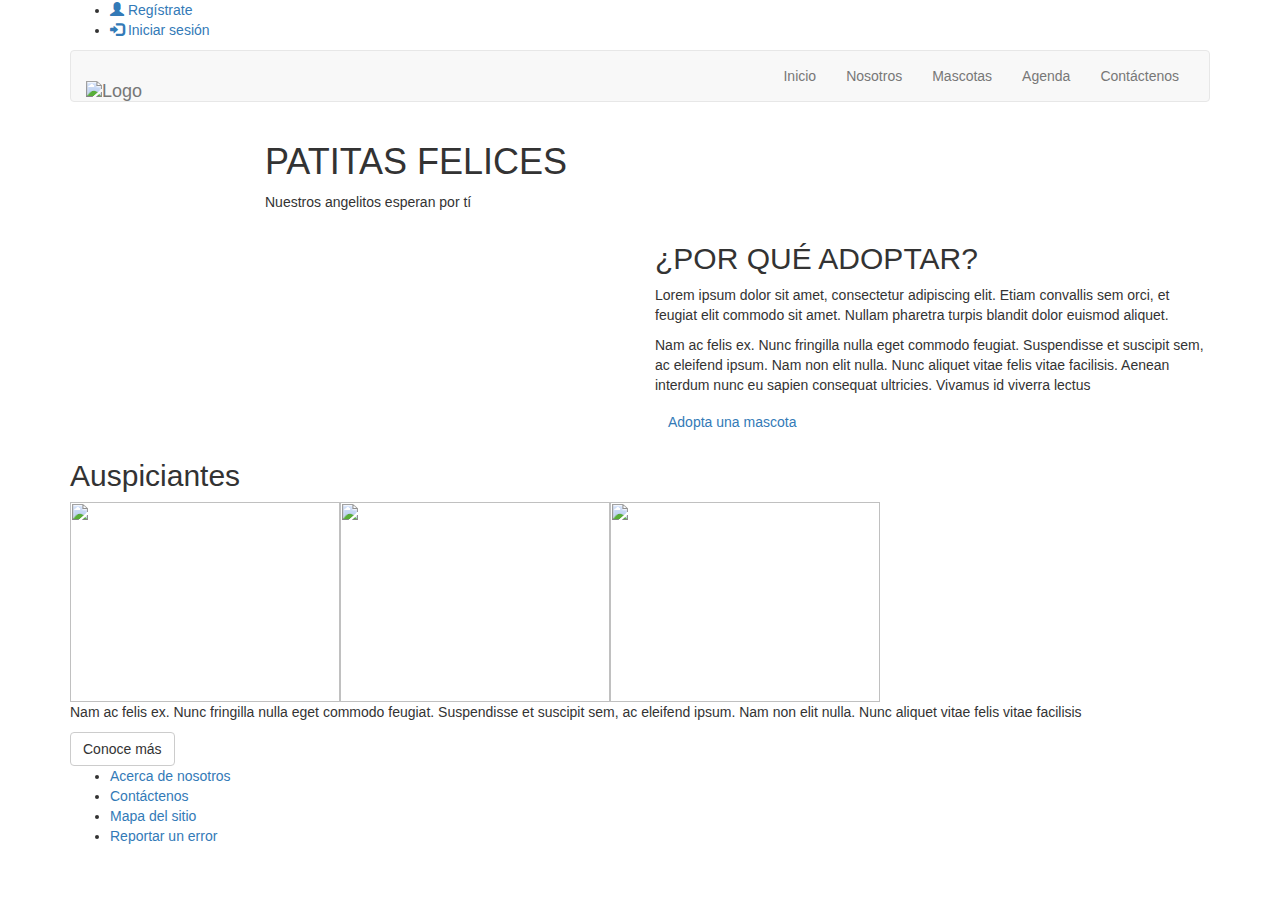
==== index.html @ 5cb2a876 "Corrigiendo index" ====
<!DOCTYPE html>
<html class="no-js">
  <head>
    <meta charset="utf-8">
    <meta http-equiv="X-UA-Compatible" content="IE=edge">
    <title>Patitas felices</title>
    <meta name="description" content="">
    <meta name="viewport" content="width=device-width, initial-scale=1">
    
      
    
    <!-- CSS -->
   
    <link rel="stylesheet" href="css/bootstrap.min.css">
    <link rel="stylesheet" href="css/font-awesome.min.css">
    <link rel="stylesheet" href="css/style.css">
    <link rel="stylesheet" href="css/ionicons.min.css">
    <link rel="stylesheet" href="css/animate.css">
    <link rel="stylesheet" href="css/responsive.css">
    <link rel="stylesheet" href="https://maxcdn.bootstrapcdn.com/bootstrap/3.3.7/css/bootstrap.min.css">
     




  </head>
  <body>



    <!-- Header Start -->
  <header>
    <div class="container">
        <ul class="login">
            <li class="loginu"><a href="#"><span class="glyphicon glyphicon-user"></span> Regístrate</a></li>
            <li class="loginu"><a href="#"><span class="glyphicon glyphicon-log-in"></span> Iniciar sesión</a></li>
        </ul>
      <div class="row">
        <div class="col-md-12">
          <!-- header Nav Start -->
          <nav class="navbar navbar-default">
            <div class="container-fluid">
              <!-- Brand and toggle get grouped for better mobile display -->
              <div class="navbar-header">
                <button type="button" class="navbar-toggle collapsed" data-toggle="collapse" data-target="#bs-example-navbar-collapse-1">
                <span class="sr-only">Toggle navigation</span>
                <span class="icon-bar"></span>
                <span class="icon-bar"></span>
                <span class="icon-bar"></span>
                </button>
                <a class="navbar-brand" href="index.html">
                  <img class="navbar-brand" src="img/logo.png" alt="Logo" >
                </a>
              </div>
                <!-- Collect the nav links, forms, and other content for toggling -->
                <div class="collapse navbar-collapse" id="bs-example-navbar-collapse-1">
                  <ul class="nav navbar-nav navbar-right">
                    <li><a href="index.html" class="above">Inicio</a></li>
                    <li><a href="#">Nosotros</a></li>
                    <li><a href="mascotas.html">Mascotas</a></li>
                    <li><a href="#">Agenda</a></li>
                    <li><a href="contact.html">Contáctenos</a></li>
                  </ul>
                </div><!-- /.navbar-collapse -->
              </div><!-- /.container-fluid -->
            </nav>
          </div>
        </div>
      </div>
    </header><!-- header close -->
        
    <!-- Slider Start -->
    <section id="slider">
      <div class="container">
        <div class="row">
          <div class="col-md-10 col-md-offset-2">
            <div class="block">
              <h1 class="animated fadeInUp">PATITAS FELICES</h1>
              <p class="animated fadeInUp">Nuestros angelitos esperan por tí
            </div>
          </div>
        </div>
      </div>
    </section>
      
    <!-- Wrapper Start -->
  <section id="feature">
    <div class="container">
      <div class="row">
        <div class="col-md-6 col-md-offset-6">
          <h2>¿POR QUÉ ADOPTAR?</h2>
          <p>Lorem ipsum dolor sit amet, consectetur adipiscing elit. Etiam convallis sem orci, et feugiat elit commodo sit amet. Nullam pharetra turpis blandit dolor euismod aliquet. </p>
          <p>Nam ac felis ex. Nunc fringilla nulla eget commodo feugiat. Suspendisse et suscipit sem, ac eleifend ipsum. Nam non elit nulla. Nunc aliquet vitae felis vitae facilisis. Aenean interdum nunc eu sapien consequat ultricies. Vivamus id viverra lectus</p>
          
          <a href="work.html" class="btn btn-view-works">Adopta una mascota</a>
        </div>
      </div>
    </div>
  </section>

    <!-- Call to action Start -->
    <section id="call-to-action">
      <div class="container">
        <div class="row">
          <div class="col-md-12">
            <div class="block">
              <h2>Auspiciantes</h2>
                <div class="ausp">
                <table border="0"> 
                    <tr> 
                        <td> <img src="img/imgs/ausp2.png" width="270px" height="200px"> </td>
                        <td> <img src="img/imgs/ausp1.png" width="270px" height="200px"> </td>
                        <td> <img src="img/imgs/ausp3.png" width="270px" height="200px"> </td>
                    </tr>
                </table>
                    </div>
              <p>Nam ac felis ex. Nunc fringilla nulla eget commodo feugiat. Suspendisse et suscipit sem, ac eleifend ipsum. Nam non elit nulla. Nunc aliquet vitae felis vitae facilisis</p>
              <a class="btn btn-default btn-call-to-action" href="#" >Conoce más</a>
            </div>
          </div>
        </div>
      </div>
    </section>
    
    <!-- footer Start -->
    <footer>
      <div class="container">
        <div class="row">
          <div class="col-md-12">
            <div class="footer-manu">
              <ul>
                <li><a href="#">Acerca de nosotros</a></li>
                <li><a href="#">Contáctenos</a></li>
                <li><a href="#">Mapa del sitio</a></li>
                 <li><a href="#">Reportar un error</a></li>
              </ul>
              </div>
          </div>
        </div>
      </div>
    </footer>
            
            
 
            
    
    </body>
</html>
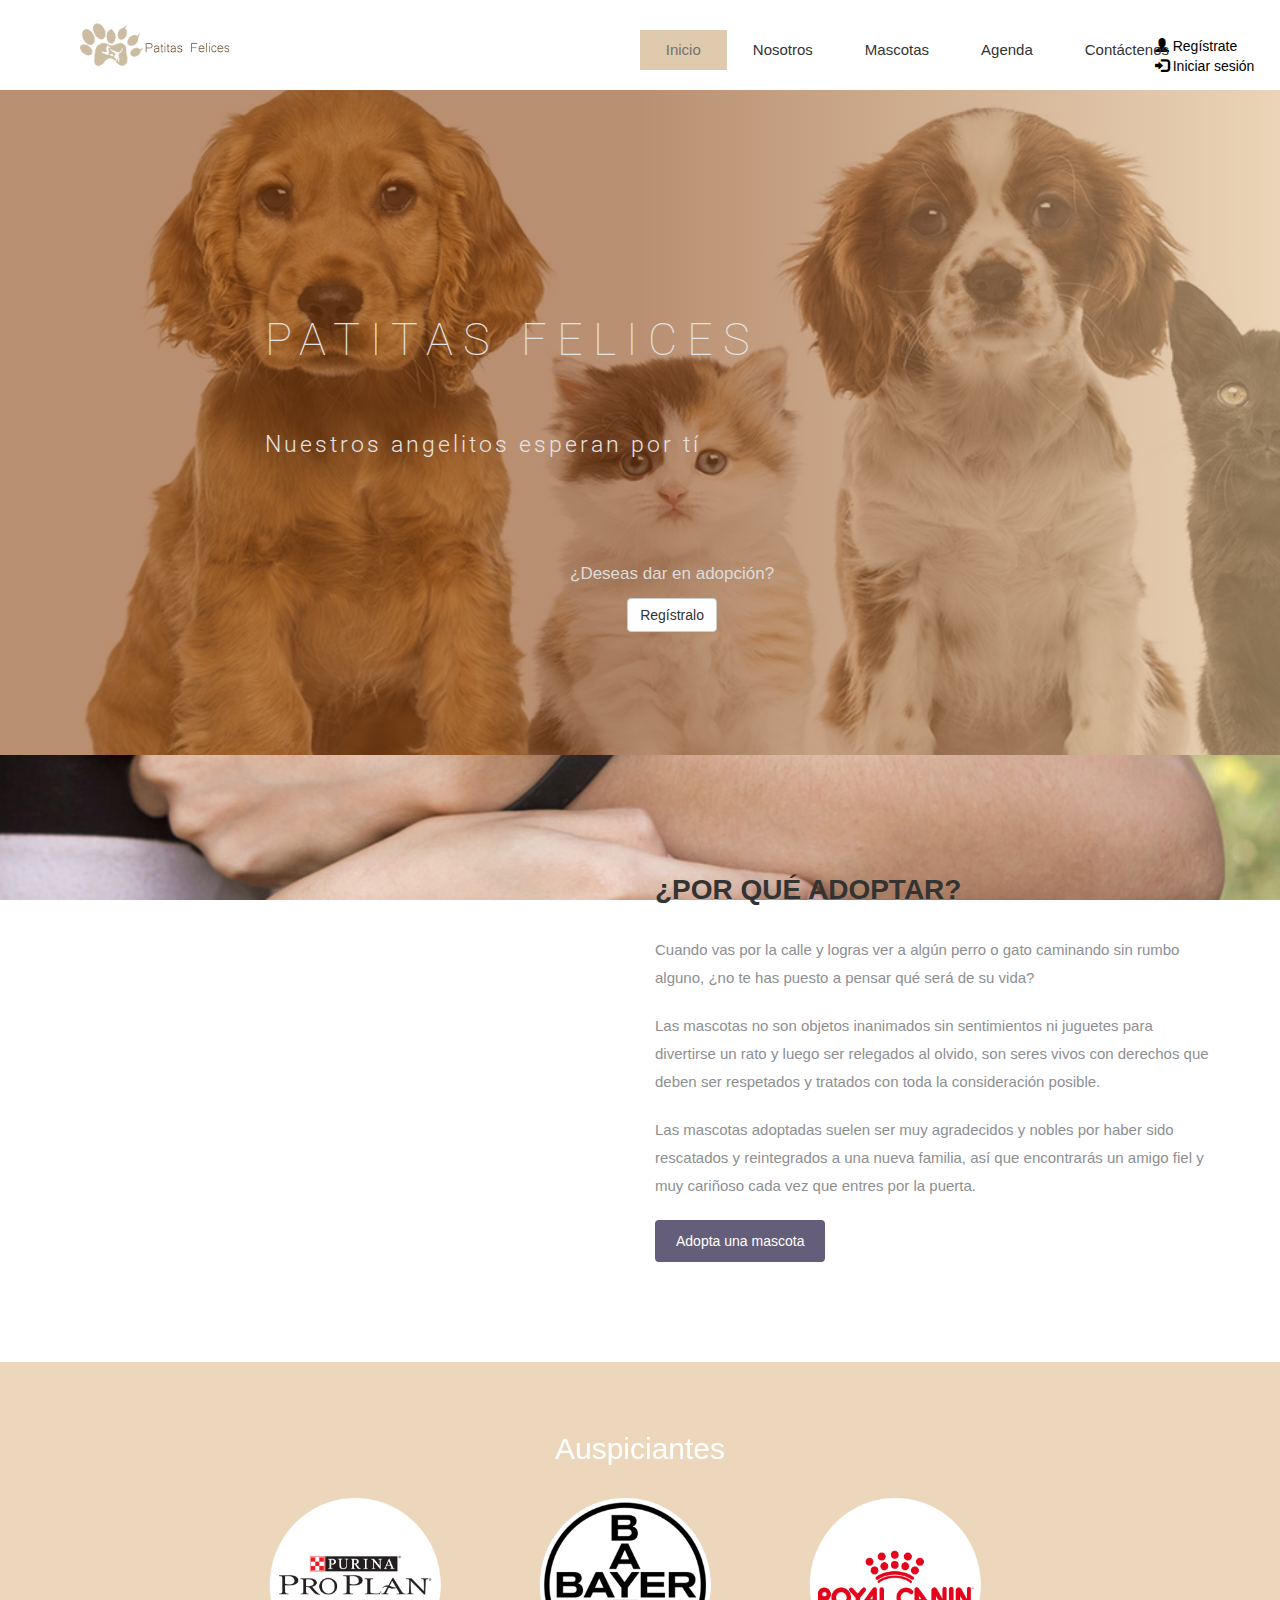
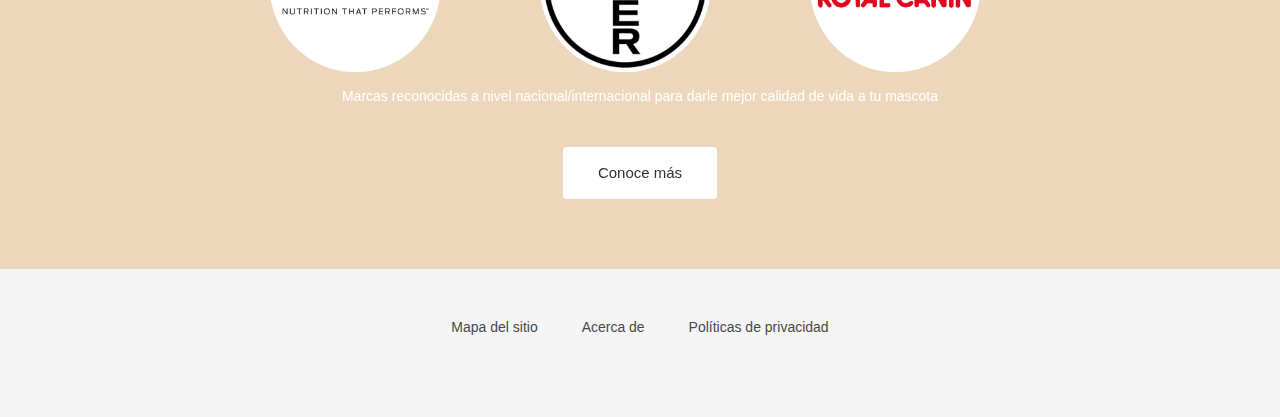
==== commit f979d727: "Merge branch 'master' of https://github.com/ghalciva/proyecto-patitas-felices" ====
--- a/index.html
+++ b/index.html
@@ -14,7 +14,7 @@
     <link rel="stylesheet" href="css/bootstrap.min.css">
     <link rel="stylesheet" href="css/font-awesome.min.css">
     <link rel="stylesheet" href="css/style.css">
-    <link rel="stylesheet" href="css/ionicons.min.css">
+
     <link rel="stylesheet" href="css/animate.css">
     <link rel="stylesheet" href="css/responsive.css">
     <link rel="stylesheet" href="https://maxcdn.bootstrapcdn.com/bootstrap/3.3.7/css/bootstrap.min.css">
@@ -32,8 +32,8 @@
   <header>
     <div class="container">
         <ul class="login">
-            <li class="loginu"><a href="#"><span class="glyphicon glyphicon-user"></span> Regístrate</a></li>
-            <li class="loginu"><a href="#"><span class="glyphicon glyphicon-log-in"></span> Iniciar sesión</a></li>
+            <li class="loginu"><a href="registrate.html"><span class="glyphicon glyphicon-user"></span> Regístrate</a></li>
+            <li class="loginu"><a href="iniciarsesion.html"><span class="glyphicon glyphicon-log-in"></span> Iniciar sesión</a></li>
         </ul>
       <div class="row">
         <div class="col-md-12">
@@ -56,10 +56,10 @@
                 <div class="collapse navbar-collapse" id="bs-example-navbar-collapse-1">
                   <ul class="nav navbar-nav navbar-right">
                     <li><a href="index.html" class="above">Inicio</a></li>
-                    <li><a href="#">Nosotros</a></li>
+                    <li><a href="nosotros.html">Nosotros</a></li>
                     <li><a href="mascotas.html">Mascotas</a></li>
-                    <li><a href="#">Agenda</a></li>
-                    <li><a href="contact.html">Contáctenos</a></li>
+                    <li><a href="agenda.html">Agenda</a></li>
+                    <li><a href="contacto.html">Contáctenos</a></li>
                   </ul>
                 </div><!-- /.navbar-collapse -->
               </div><!-- /.container-fluid -->
@@ -76,8 +76,14 @@
           <div class="col-md-10 col-md-offset-2">
             <div class="block">
               <h1 class="animated fadeInUp">PATITAS FELICES</h1>
-              <p class="animated fadeInUp">Nuestros angelitos esperan por tí
+                <p class="animated fadeInUp">Nuestros angelitos esperan por tí </p>
             </div>
+              <div class="newOne">
+                  <center>
+                  <p class="op">¿Deseas dar en adopción? </p>
+                  <a class="btn btn-default btn-call-to-action" href="formulario.html" target="_blank">Regístralo</a>
+                      </center>
+              </div>
           </div>
         </div>
       </div>
@@ -89,10 +95,12 @@
       <div class="row">
         <div class="col-md-6 col-md-offset-6">
           <h2>¿POR QUÉ ADOPTAR?</h2>
-          <p>Lorem ipsum dolor sit amet, consectetur adipiscing elit. Etiam convallis sem orci, et feugiat elit commodo sit amet. Nullam pharetra turpis blandit dolor euismod aliquet. </p>
-          <p>Nam ac felis ex. Nunc fringilla nulla eget commodo feugiat. Suspendisse et suscipit sem, ac eleifend ipsum. Nam non elit nulla. Nunc aliquet vitae felis vitae facilisis. Aenean interdum nunc eu sapien consequat ultricies. Vivamus id viverra lectus</p>
+          <p>Cuando vas por la calle y logras ver a algún perro o gato caminando sin rumbo alguno, ¿no te has puesto a pensar qué será de su vida? </p>
+          <p>Las mascotas no son objetos inanimados sin sentimientos ni juguetes para divertirse un rato y luego ser relegados al olvido, son seres vivos con derechos que deben ser respetados y tratados con toda la consideración posible. </p>
+ <p>Las mascotas adoptadas suelen ser muy agradecidos y nobles por haber sido rescatados y reintegrados a una nueva familia, así que encontrarás un amigo fiel y muy cariñoso cada vez que entres por la puerta. </p>
+
           
-          <a href="work.html" class="btn btn-view-works">Adopta una mascota</a>
+          <a href="mascotas.html" class="btn btn-view-works">Adopta una mascota</a>
         </div>
       </div>
     </div>
@@ -108,13 +116,13 @@
                 <div class="ausp">
                 <table border="0"> 
                     <tr> 
+                        <td> <img src="img/imgs/ausp1.png" width="270px" height="200px"> </td>
                         <td> <img src="img/imgs/ausp2.png" width="270px" height="200px"> </td>
-                        <td> <img src="img/imgs/ausp1.png" width="270px" height="200px"> </td>
                         <td> <img src="img/imgs/ausp3.png" width="270px" height="200px"> </td>
                     </tr>
                 </table>
                     </div>
-              <p>Nam ac felis ex. Nunc fringilla nulla eget commodo feugiat. Suspendisse et suscipit sem, ac eleifend ipsum. Nam non elit nulla. Nunc aliquet vitae felis vitae facilisis</p>
+              <p>Marcas reconocidas a nivel nacional/internacional para darle mejor calidad de vida a tu mascota</p>
               <a class="btn btn-default btn-call-to-action" href="#" >Conoce más</a>
             </div>
           </div>
@@ -129,10 +137,10 @@
           <div class="col-md-12">
             <div class="footer-manu">
               <ul>
-                <li><a href="#">Acerca de nosotros</a></li>
-                <li><a href="#">Contáctenos</a></li>
                 <li><a href="#">Mapa del sitio</a></li>
-                 <li><a href="#">Reportar un error</a></li>
+                <li><a href="nosotros.html">Acerca de</a></li>
+                <li><a href="politicas.html">Políticas de privacidad</a></li>
+                 
               </ul>
               </div>
           </div>
--- a/css/style.css
+++ b/css/style.css
@@ -0,0 +1,865 @@
+@import url(http://fonts.googleapis.com/css?family=Open+Sans:400,300,600);
+@import url(http://fonts.googleapis.com/css?family=Roboto:400,100,300,500,700);
+@import url(http://fonts.googleapis.com/css?family=Volkhov:400italic);
+/* var text-decoration */
+/*--
+	Common Css
+--*/
+body {
+  font-family: 'Open Sans', sans-serif;
+  -webkit-font-smoothing: antialiased;
+}
+h1,
+h2,
+h3,
+h4,
+h5,
+h6 {
+  font-family: 'Roboto', sans-serif;
+}
+h2 {
+  font-size: 30px;
+  font-weight: 400;
+}
+h3 {
+  font-size: 28px;
+  font-weight: 300;
+}
+p {
+  font-size: 15px;
+  line-height: 28px;
+}
+ul {
+  padding: 0;
+  margin: 0;
+  list-style: none;
+}
+a,
+a:active,
+a:focus,
+a:active {
+  text-decoration: none !important;
+}
+.section-title {
+  margin-bottom: 70px;
+}
+.section-title h2 {
+  text-transform: uppercase;
+  font-size: 28px;
+  font-weight: 600;
+}
+.section-title p {
+  font-family: 'Volkhov', serif;
+  font-style: italic;
+  color: #666;
+}
+/*--
+	Header Start 
+--*/
+header {
+  background: #fff;
+  padding: 20px 0;
+}
+header .navbar {
+  margin-bottom: 0px;
+  border: 0px;
+}
+header .navbar-brand {
+  padding: 0px 10px;
+}
+header .navbar-default {
+  background: none;
+  border: 0px;
+}
+header .navbar-default .navbar-nav {
+  padding-top: 10px;
+}
+header .navbar-default .navbar-nav li a {
+  color: #333333;
+  padding: 10px 26px;
+  font-size: 15px;
+}
+font header .navbar-default .navbar-nav li a:hover {
+  color: red;
+}
+/*---------------------------------------------
+					Index Start 
+-----------------------------------------------*/
+/*--
+	Slider Start 
+--*/
+#slider {
+  background: url("../img/slider-bg.jpg") no-repeat;
+  background-size: cover;
+  background-attachment: fixed;
+  background-position: 10% 0%;
+  padding: 200px 0 280px 0;
+  position: relative;
+}
+#slider:before {
+  content: "";
+  position: absolute;
+  left: 0;
+  top: 0;
+  bottom: 0;
+  right: 0;
+  width: 100%;
+  height: 100%;
+  background: linear-gradient(to left, burlywood, saddlebrown 50%);
+  opacity: 0.6;
+}
+#slider .block {
+  color: #E3E3E4;
+}
+#slider .block h1 {
+  font-family: 'Roboto', sans-serif;
+  font-weight: 100;
+  font-size: 45px;
+  line-height: 60px;
+  letter-spacing: 10px;
+  padding-bottom: 45px;
+}
+#slider .block p {
+  font-size: 23px;
+  line-height: 40px;
+  font-family: 'Roboto', sans-serif;
+  font-weight: 300;
+  letter-spacing: 3px;
+}
+/*--
+	wrapper Start 
+--*/
+#intro {
+  padding: 100px 0;
+}
+#intro .block h2 {
+  padding-top: 35px;
+  line-height: 27px;
+  margin: 0;
+}
+#intro .block p {
+  color: #7B7B7B;
+  padding-top: 20px;
+}
+#intro .block img {
+  padding-left: 40px;
+  width: 100%;
+}
+#intro .section-title {
+  margin-bottom: 0px;
+}
+#intro .section-title p {
+  padding-top: 20px;
+}
+/*--
+	service Start 
+--*/
+#service {
+  text-align: center;
+  padding: 90px 0;
+}
+#service .service-item {
+  padding-bottom: 30px;
+}
+#service .service-item i {
+  font-size: 60px;
+  color: #4A4656;
+}
+#service .service-item h4 {
+  padding-top: 20px;
+  margin: 0;
+  color: #666;
+}
+#service .service-item p {
+  color: #888;
+  padding-top: 10px;
+  margin: 0;
+  font-size: 14px;
+  line-height: 1.8;
+}
+/*--
+	call-to-action Start 
+--*/
+#call-to-action {
+  background: url("../img/imgs/images.jpg") no-repeat;
+  background-size: cover;
+  background-attachment: fixed;
+  padding: 70px 0px;
+  position: relative;
+  text-align: center;
+  color: #fff;
+}
+#call-to-action:before {
+  content: "";
+  position: absolute;
+  left: 0;
+  right: 0;
+  top: 0;
+  bottom: 0;
+  width: 100%;
+  height: 100%;
+  background: rgba(222, 184, 135, 0.7);
+  opacity: 0.8;
+}
+#call-to-action h2 {
+  padding-bottom: 20px;
+  line-height: 33px;
+  margin: 0;
+  font-size: 30px;
+}
+#call-to-action p {
+  font-size: 14px;
+  line-height: 1.6;
+}
+#call-to-action .btn-call-to-action {
+  padding: 15px 35px;
+  border: none;
+  background-color: #fff;
+  font-size: 15px;
+  color: #333333;
+  margin-top: 30px;
+}
+/*--
+	Feature Start 
+--*/
+#feature {
+  background: url("../img/featue-bg.jpg");
+  background-position: 50% 94px;
+  width: 100%;
+  display: block;
+  position: relative;
+  overflow: visible;
+  background-attachment: fixed;
+  background-repeat: no-repeat;
+  background-position: center center;
+  background-color: #fff;
+  -webkit-background-size: cover;
+  -moz-background-size: cover;
+  -o-background-size: cover;
+  background-size: cover;
+  -webkit-box-sizing: border-box;
+  -moz-box-sizing: border-box;
+  box-sizing: border-box;
+  -webkit-backface-visibility: hidden;
+  backface-visibility: hidden;
+  padding: 100px 0;
+}
+#feature h2 {
+  font-size: 28px;
+  font-weight: 600;
+  margin-bottom: 30px;
+}
+#feature p {
+  color: #8d8f92;
+  margin-bottom: 20px;
+}
+#feature .btn-view-works {
+  background: #655E7A;
+  color: #fff;
+  padding: 10px 20px;
+}
+/*--
+	content Start 
+--*/
+#testimonial {
+  padding: 100px 0;
+}
+#testimonial .block h2 {
+  line-height: 27px;
+  color: #5C5C5C;
+  padding-top: 110px;
+}
+#testimonial .block p {
+  padding-top: 50px;
+  color: #7B7B7B;
+}
+#testimonial .counter-box li {
+  width: 50%;
+  float: left;
+  text-align: center;
+  margin: 30px 0 30px;
+}
+#testimonial .counter-box li i {
+  font-size: 35px;
+}
+#testimonial .counter-box li h4 {
+  font-size: 30px;
+  font-weight: bold;
+}
+#testimonial .counter-box li span {
+  color: #555;
+}
+#testimonial .testimonial-carousel {
+  text-align: center;
+  width: 75%;
+  border: 1px solid #DEDEDE;
+  padding: 24px;
+  margin: 0 auto;
+}
+#testimonial .testimonial-carousel img {
+  padding-bottom: 38px;
+}
+#testimonial .testimonial-carousel p {
+  line-height: 28px;
+  font-weight: 300;
+  padding-bottom: 20px;
+}
+#testimonial .testimonial-carousel .user img {
+  padding-bottom: 0px;
+  border-radius: 500px;
+}
+#testimonial .testimonial-carousel .user p {
+  padding-bottom: 0;
+  font-size: 12px;
+  line-height: 20px;
+  color: #353241;
+}
+#testimonial .testimonial-carousel .user p span {
+  display: block;
+  color: #353241;
+  font-weight: 600;
+}
+#testimonial .testimonial-carousel .owl-carousel .owl-pagination div {
+  border: 1px solid #1D1D1D;
+  border-radius: 500px;
+  display: inline-block;
+  height: 10px;
+  margin-right: 15px;
+  width: 10px;
+}
+#testimonial .testimonial-carousel .owl-carousel .owl-pagination div.active {
+  background: #5C5C5C;
+  font-size: 30px;
+  display: inline-block;
+  border: 0px;
+}
+/*--
+	features Start 
+--*/
+#clients-logo-section {
+  padding-top: 30px;
+  padding-bottom: 75px;
+}
+#clients-logo-section .clients-logo-img {
+  padding: 0px 50px;
+}
+/*---------------------------------------------
+					Work Start 
+-----------------------------------------------*/
+/*--
+	Slider-work Start 
+--*/
+#global-header {
+  background: url("../img/imgs/catandog.jpg") no-repeat;
+  background-size: cover;
+  padding-top: 150px;
+  padding-bottom: 107px;
+  position: relative;
+  background-attachment: fixed;
+}
+#global-header:before {
+  content: "";
+  position: absolute;
+  left: 0;
+  top: 0;
+  bottom: 0;
+  right: 0;
+  width: 100%;
+  height: 100%;
+  background: linear-gradient(to left, burlywood, saddlebrown 50%);
+  opacity: 0.6;
+}
+#global-header .block {
+  color: #E3E3E4;
+  margin: 0 auto;
+  padding-left: 90px;
+  text-align: center;
+}
+#global-header .block h1 {
+  font-weight: 100;
+  font-size: 45px;
+  letter-spacing: 6px;
+  padding-bottom: 15px;
+  margin-top: 0;
+  text-transform: capitalize;
+}
+#global-header .block p {
+  font-size: 16px;
+  font-weight: 300;
+  letter-spacing: 1px;
+  word-spacing: 3px;
+}
+/*--
+	portfolio-work Start 
+--*/
+#portfolio-work {
+  overflow: hidden;
+  padding: 80px 0;
+}
+#portfolio-work .block .portfolio-menu {
+  padding-bottom: 30px;
+  text-align: center;
+}
+#portfolio-work .block .portfolio-menu ul {
+  border: 1px solid #999999;
+  display: inline-block;
+  margin-bottom: 40px;
+}
+#portfolio-work .block .portfolio-menu ul li {
+  display: inline-block;
+  padding: 0px 25px;
+  cursor: pointer;
+  font-size: 15px;
+  line-height: 40px;
+  font-weight: 600;
+  color: #333333;
+  text-transform: capitalize;
+  position: relative;
+}
+#portfolio-work .block .portfolio-menu ul .active {
+  color: #655E7A;
+  position: relative;
+}
+#portfolio-work .block .portfolio-menu ul .active:before {
+  content: "\f0d7";
+  position: absolute;
+  font-family: 'FontAwesome';
+  bottom: -18px;
+  font-size: 30px;
+  width: 20px;
+  left: 0px;
+  right: 0px;
+  top: 23px;
+  margin: 0 auto;
+  color: #fff;
+  text-shadow: 0 1px 0px rgba(0, 0, 0, 0.9);
+  -webkit-transition: all 0.4s ease-in-out;
+  -moz-transition: all 0.4s ease-in-out;
+  -o-transition: all 0.4s ease-in-out;
+  -ms-transition: all 0.4s ease-in-out;
+  transition: all 0.4s ease-in-out;
+}
+#portfolio-work .block .portfolio-menu ul li:hover:before {
+  content: "\f0d7";
+  position: absolute;
+  font-family: 'FontAwesome';
+  bottom: -18px;
+  font-size: 30px;
+  width: 20px;
+  left: 0px;
+  right: 0px;
+  top: 24px;
+  margin: 0 auto;
+  color: #fff;
+  text-shadow: 0 1px 0px rgba(0, 0, 0, 0.9);
+  -webkit-transition: all 0.4s ease-in-out;
+  -moz-transition: all 0.4s ease-in-out;
+  -o-transition: all 0.4s ease-in-out;
+  -ms-transition: all 0.4s ease-in-out;
+  transition: all 0.4s ease-in-out;
+}
+#portfolio-work .block .portfolio-contant ul li {
+  float: left;
+  width: 32.22%;
+  overflow: hidden;
+  margin: 6px;
+  position: relative;
+}
+#portfolio-work .block .portfolio-contant ul li:hover .overly {
+  opacity: 1;
+}
+#portfolio-work .block .portfolio-contant ul li:hover .position-center {
+  position: absolute;
+  top: 50%;
+  -webkit-transform: translate(0%, -50%);
+  -moz-transform: translate(0%, -50%);
+  -ms-transform: translate(0%, -50%);
+  transform: translate(0%, -50%);
+}
+#portfolio-work .block .portfolio-contant ul li a {
+  display: block;
+  color: #fff;
+}
+#portfolio-work .block .portfolio-contant ul li a h2 {
+  font-size: 22px;
+  text-transform: uppercase;
+  letter-spacing: 1px;
+}
+#portfolio-work .block .portfolio-contant ul li a p {
+  font-size: 15px;
+}
+#portfolio-work .block .portfolio-contant ul li a span {
+  font-style: italic;
+  font-size: 13px;
+  color: #655E7A;
+}
+#portfolio-work .block .portfolio-contant ul img {
+  width: 100%;
+  height: auto;
+}
+#portfolio-work .block .portfolio-contant .overly {
+  position: absolute;
+  top: 0;
+  bottom: 0;
+  right: 0;
+  left: 0;
+  background: rgba(0, 0, 0, 0.9);
+  opacity: 0;
+  -webkit-transition: .3s all;
+  -o-transition: .3s all;
+  transition: .3s all;
+  text-align: center;
+}
+#portfolio-work .block .portfolio-contant .position-center {
+  position: absolute;
+  top: 50%;
+  left: 10%;
+  -webkit-transform: translate(0%, 50%);
+  -moz-transform: translate(0%, 50%);
+  -ms-transform: translate(0%, 50%);
+  transform: translate(0%, 50%);
+  -webkit-transition: .5s all;
+  -o-transition: .5s all;
+  transition: .5s all;
+}
+#portfolio-work .block .mix {
+  display: none;
+}
+/*--
+	wrapper-work Start 
+--*/
+#wrapper-work {
+  overflow: hidden;
+  padding-top: 100px;
+}
+#wrapper-work ul li {
+  width: 50%;
+  float: left;
+  position: relative;
+}
+#wrapper-work ul li img {
+  width: 100%;
+  height: 100%;
+}
+#wrapper-work ul li .items-text {
+  position: absolute;
+  top: 0;
+  bottom: 0;
+  left: 0;
+  right: 0;
+  width: 100%;
+  height: 100%;
+  color: #fff;
+  background: rgba(0, 0, 0, 0.6);
+  padding-left: 44px;
+  padding-top: 140px;
+}
+#wrapper-work ul li .items-text h2 {
+  padding-bottom: 28px;
+  padding-top: 75px;
+  position: relative;
+}
+#wrapper-work ul li .items-text h2:before {
+  content: "";
+  position: absolute;
+  left: 0;
+  bottom: 0;
+  width: 75px;
+  height: 3px;
+  background: #fff;
+}
+#wrapper-work ul li .items-text p {
+  padding-top: 30px;
+  font-size: 16px;
+  line-height: 27px;
+  font-weight: 300;
+  padding-right: 80px;
+}
+/*--
+	features-work Start 
+--*/
+#features-work {
+  padding-top: 50px;
+  padding-bottom: 75px;
+}
+#features-work .block ul li {
+  width: 19%;
+  text-align: center;
+  display: inline-block;
+  padding: 40px 0px;
+}
+/*---------------------------------------------
+					Work Close 
+-----------------------------------------------*/
+/*=============================================*/
+/*---------------------------------------------
+					 Contact Start 
+-----------------------------------------------*/
+/*--
+	slider-contact Start 
+--*/
+#slider-contact {
+  background: url("../img/slider-bg2.jpg") no-repeat;
+  background-size: cover;
+  padding-top: 150px;
+  padding-bottom: 107px;
+  position: relative;
+}
+#slider-contact:before {
+  content: "";
+  position: absolute;
+  left: 0;
+  top: 0;
+  bottom: 0;
+  right: 0;
+  width: 100%;
+  height: 100%;
+  background: linear-gradient(to left, burlywood, saddlebrown 50%);
+  opacity: 0.8;
+}
+#slider-contact .block {
+  color: #E3E3E4;
+  margin: 0 auto;
+  padding-left: 90px;
+}
+#slider-contact .block h1 {
+  font-family: 'Roboto', sans-serif;
+  font-weight: 100;
+  font-size: 45px;
+  line-height: 60px;
+  letter-spacing: 6px;
+  padding-bottom: 15px;
+}
+#slider-contact .block p {
+  font-size: 23px;
+  line-height: 40px;
+  font-family: 'Roboto', sans-serif;
+  font-weight: 300;
+  letter-spacing: 1px;
+  word-spacing: 3px;
+}
+/*--
+	contact-form Start 
+--*/
+#contact-form {
+  padding-top: 70px;
+  padding-bottom: 35px;
+}
+#contact-form .block form .form-group {
+  padding-bottom: 15px;
+  margin: 0px;
+}
+#contact-form .block form .form-group .form-control {
+  background: #F6F8FA;
+  height: 60px;
+  border: 1px solid #EEF2F6;
+  box-shadow: none;
+  width: 100%;
+}
+#contact-form .block form .form-group-2 {
+  padding-bottom: 15px;
+  margin: 0px;
+}
+#contact-form .block form .form-group-2 textarea {
+  background: #F6F8FA;
+  height: 135px;
+  border: 1px solid #EEF2F6;
+  box-shadow: none;
+  width: 100%;
+}
+#contact-form .block button {
+  width: 100%;
+  height: 60px;
+  background: #47424C;
+  border: none;
+  color: #fff;
+  font-family: 'Open Sans', sans-serif;
+  font-size: 18px;
+}
+/*--
+	wrapper-contact Start 
+--*/
+.address-block li {
+  margin-bottom: 20px;
+}
+.address-block li i {
+  margin-right: 15px;
+  font-size: 20px;
+  width: 20px;
+}
+.social-icons {
+  margin-top: 40px;
+}
+.social-icons li {
+  display: inline-block;
+  margin: 0 6px;
+}
+.social-icons a {
+  display: inline-block;
+}
+.social-icons i {
+  color: #2C2C2C;
+  margin-right: 25px;
+  font-size: 25px;
+}
+.google-map {
+  position: relative;
+}
+.google-map #map {
+  width: 100%;
+  height: 300px;
+  background-color: #ff432e;
+}
+#contact-box {
+  padding-top: 35px;
+  padding-bottom: 58px;
+}
+#contact-box .block img {
+  width: 100%;
+}
+#contact-box .block h2 {
+  font-family: 'Open Sans', sans-serif;
+  font-weight: 300;
+  color: #000;
+  font-size: 28px;
+  padding-bottom: 30px;
+}
+#contact-box .block p {
+  color: #5C5C5C;
+  display: block;
+}
+/*--
+	features-contact Start 
+--*/
+#features-contact {
+  padding-top: 50px;
+  padding-bottom: 75px;
+}
+#features-contact .block ul li {
+  width: 19%;
+  text-align: center;
+  display: inline-block;
+  padding: 40px 0px;
+}
+/*---------------------------------------------
+					Contact Close 
+-----------------------------------------------*/
+/*--------- Heading------------*/
+.heading {
+  padding-bottom: 60px;
+  text-align: center;
+}
+.heading h2 {
+  color: #000;
+  font-size: 30px;
+  line-height: 40px;
+  font-weight: 400;
+}
+.heading p {
+  font-size: 18px;
+  line-height: 40px;
+  color: #292929;
+  font-weight: 300;
+}
+/*---------------------------*/
+/*--
+	footer Start 
+--*/
+footer {
+  background: #F5F5F5;
+  text-align: center;
+  padding-top: 48px;
+  padding-bottom: 55px;
+}
+footer p {
+  font-size: 13px;
+  line-height: 25px;
+  color: #919191;
+}
+footer a {
+  color: #595959;
+}
+footer .footer-manu {
+  padding-bottom: 25px;
+}
+footer .footer-manu ul {
+  margin: 0px;
+  padding: 0px;
+}
+footer .footer-manu ul li {
+  display: inline-block;
+  padding: 0px 20px;
+}
+footer .footer-manu ul li a {
+  display: inline-block;
+  color: #494949;
+}
+footer .footer-manu ul li a:hover {
+  color: #000;
+}
+
+a.above{
+    background-color: tan;
+    opacity: 0.7;
+}
+
+ul.login{ 
+    position: absolute; 
+    right: 2%; 
+    top: 4%;
+}
+li.loginu a{ 
+    text-decoration: none; 
+    color: black;
+}
+li.loginu a:hover{ 
+    text-decoration: none; 
+    color: burlywood;
+}
+td.sidebartitle{ 
+    background-color: burlywood; 
+    color: white; 
+    height:30px; 
+    padding: 10px;
+}
+td.sidebartitle a{
+    color: white;
+}
+a.sidebarsubt{
+    padding: 10px; 
+    color: black;
+}
+a.sidebarsubt:hover{ 
+    color: burlywood;
+}
+.imagenes{
+    position: absolute;
+    bottom: 20px;
+    left: 370px;
+}
+.ausp{
+    position: relative;
+    width: 820px;
+    left: 150px;
+}
+
+.newOne{
+    position: absolute;
+    left: 320px;
+    top: 270px;
+}
+
+.op{
+    color: gainsboro;
+    font-size: 17px;
+    
+}
+
+#politicas{
+    background-color: white;
+    background-attachment: fixed;
+    background-position: 10% 0%;
+    font-size: 10px;
+    padding: 20px;
+}
+
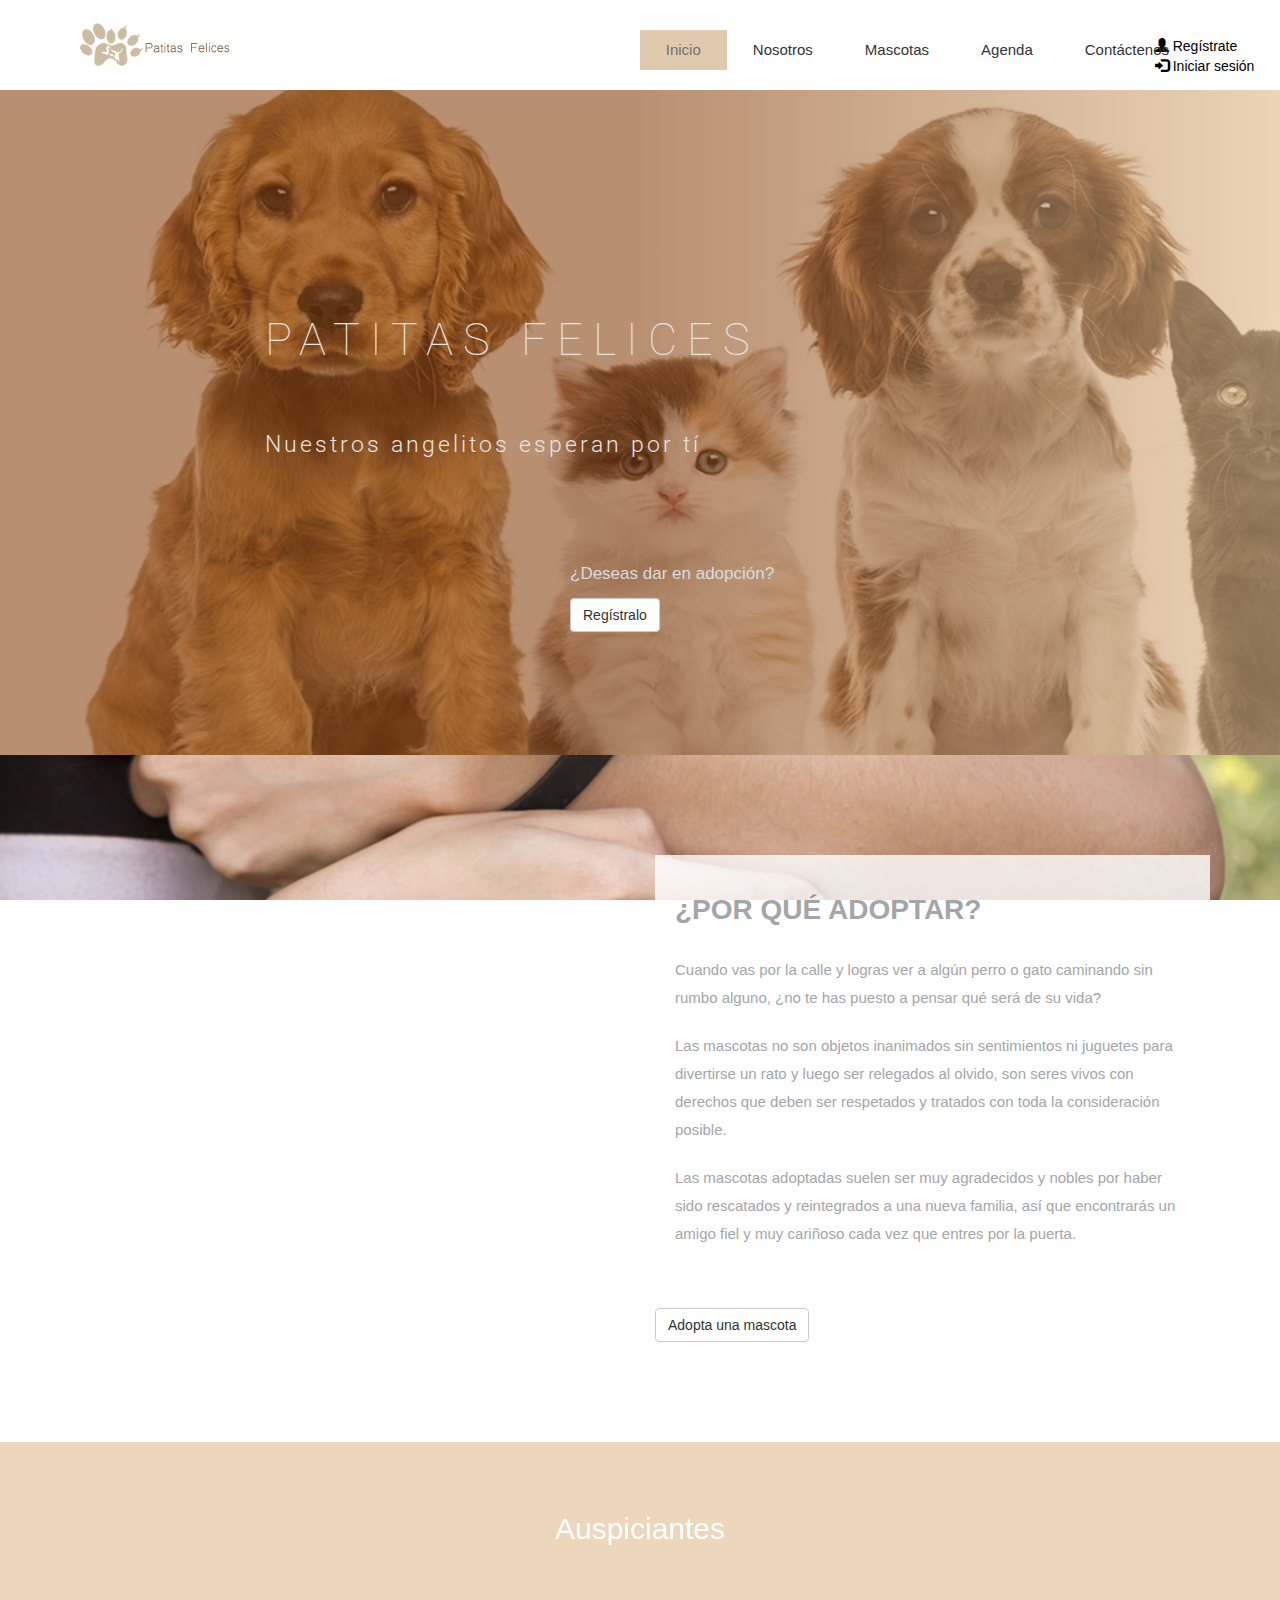
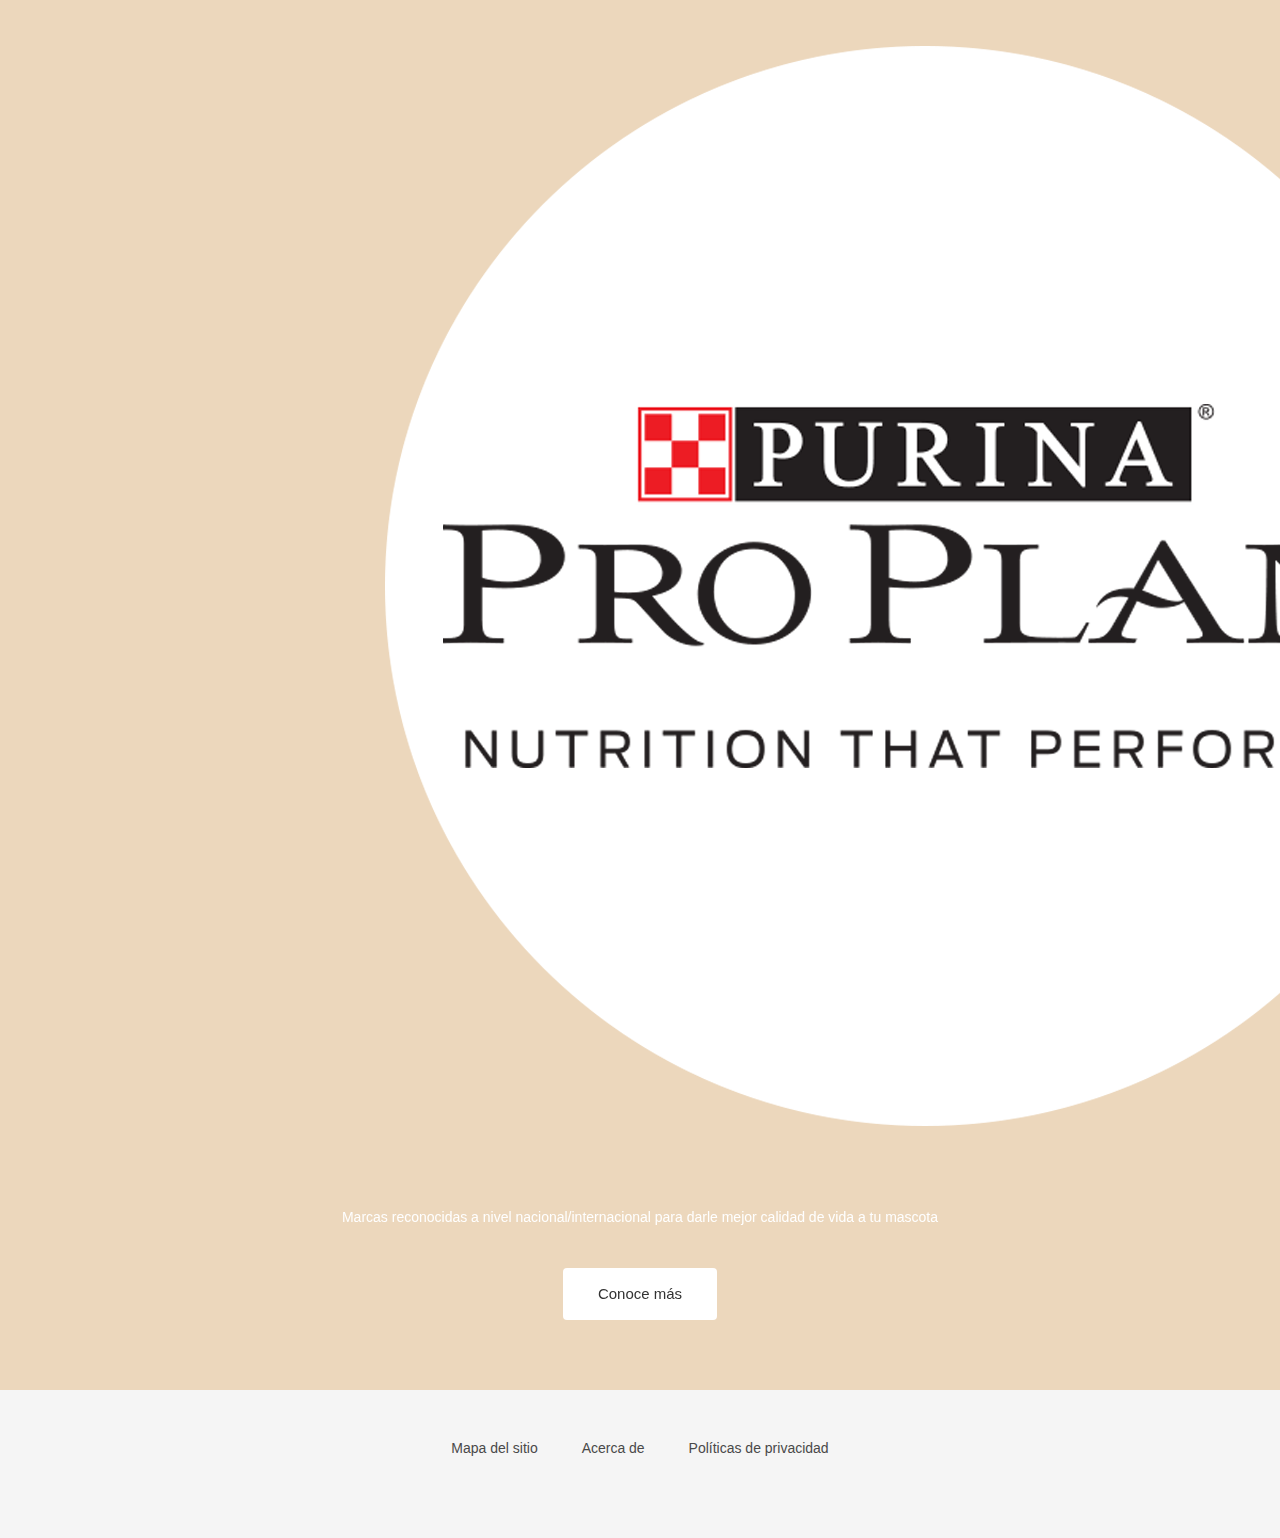
==== commit 7193be9d: "Modificacion index" ====
--- a/index.html
+++ b/index.html
@@ -12,10 +12,7 @@
     <!-- CSS -->
    
     <link rel="stylesheet" href="css/bootstrap.min.css">
-    <link rel="stylesheet" href="css/font-awesome.min.css">
     <link rel="stylesheet" href="css/style.css">
-
-    <link rel="stylesheet" href="css/animate.css">
     <link rel="stylesheet" href="css/responsive.css">
     <link rel="stylesheet" href="https://maxcdn.bootstrapcdn.com/bootstrap/3.3.7/css/bootstrap.min.css">
      
@@ -31,10 +28,12 @@
     <!-- Header Start -->
   <header>
     <div class="container">
+         <div id="user">
         <ul class="login">
             <li class="loginu"><a href="registrate.html"><span class="glyphicon glyphicon-user"></span> Regístrate</a></li>
             <li class="loginu"><a href="iniciarsesion.html"><span class="glyphicon glyphicon-log-in"></span> Iniciar sesión</a></li>
         </ul>
+        </div>
       <div class="row">
         <div class="col-md-12">
           <!-- header Nav Start -->
@@ -43,14 +42,17 @@
               <!-- Brand and toggle get grouped for better mobile display -->
               <div class="navbar-header">
                 <button type="button" class="navbar-toggle collapsed" data-toggle="collapse" data-target="#bs-example-navbar-collapse-1">
-                <span class="sr-only">Toggle navigation</span>
+                <span class="sr-only"></span>
                 <span class="icon-bar"></span>
                 <span class="icon-bar"></span>
                 <span class="icon-bar"></span>
                 </button>
-                <a class="navbar-brand" href="index.html">
-                  <img class="navbar-brand" src="img/logo.png" alt="Logo" >
-                </a>
+                  
+               
+                   <a class="navbar-brand" href="index.html">
+                            <img class="navbar-brand" src="img/logo.png" alt="Logo" >
+                            </a>
+                     
               </div>
                 <!-- Collect the nav links, forms, and other content for toggling -->
                 <div class="collapse navbar-collapse" id="bs-example-navbar-collapse-1">
@@ -78,11 +80,12 @@
               <h1 class="animated fadeInUp">PATITAS FELICES</h1>
                 <p class="animated fadeInUp">Nuestros angelitos esperan por tí </p>
             </div>
+              
+              
               <div class="newOne">
-                  <center>
                   <p class="op">¿Deseas dar en adopción? </p>
                   <a class="btn btn-default btn-call-to-action" href="formulario.html" target="_blank">Regístralo</a>
-                      </center>
+                     
               </div>
           </div>
         </div>
@@ -94,13 +97,14 @@
     <div class="container">
       <div class="row">
         <div class="col-md-6 col-md-offset-6">
+	<div id="informacion">
           <h2>¿POR QUÉ ADOPTAR?</h2>
           <p>Cuando vas por la calle y logras ver a algún perro o gato caminando sin rumbo alguno, ¿no te has puesto a pensar qué será de su vida? </p>
           <p>Las mascotas no son objetos inanimados sin sentimientos ni juguetes para divertirse un rato y luego ser relegados al olvido, son seres vivos con derechos que deben ser respetados y tratados con toda la consideración posible. </p>
- <p>Las mascotas adoptadas suelen ser muy agradecidos y nobles por haber sido rescatados y reintegrados a una nueva familia, así que encontrarás un amigo fiel y muy cariñoso cada vez que entres por la puerta. </p>
+ <p>Las mascotas adoptadas suelen ser muy agradecidos y nobles por haber sido rescatados y reintegrados a una nueva familia, así que encontrarás un amigo fiel y muy cariñoso cada vez que entres por la puerta. </p> </div>
 
           
-          <a href="mascotas.html" class="btn btn-view-works">Adopta una mascota</a>
+          <a class="btn btn-default btn-call-to-action" href="mascotas.html" target="_blank">Adopta una mascota</a>
         </div>
       </div>
     </div>
@@ -113,15 +117,14 @@
           <div class="col-md-12">
             <div class="block">
               <h2>Auspiciantes</h2>
-                <div class="ausp">
-                <table border="0"> 
+                <table> 
                     <tr> 
-                        <td> <img src="img/imgs/ausp1.png" width="270px" height="200px"> </td>
-                        <td> <img src="img/imgs/ausp2.png" width="270px" height="200px"> </td>
-                        <td> <img src="img/imgs/ausp3.png" width="270px" height="200px"> </td>
+                        <td> <img  src="img/imgs/ausp1.png" alt="ProPlan"> </td>
+                        <td> <img  src="img/imgs/ausp2.png" alt= "Bayer"> </td>
+                        <td> <img  src="img/imgs/ausp3.png" alt= "Royal Canin"> </td>
                     </tr>
                 </table>
-                    </div>
+                   
               <p>Marcas reconocidas a nivel nacional/internacional para darle mejor calidad de vida a tu mascota</p>
               <a class="btn btn-default btn-call-to-action" href="#" >Conoce más</a>
             </div>
@@ -140,6 +143,8 @@
                 <li><a href="#">Mapa del sitio</a></li>
                 <li><a href="nosotros.html">Acerca de</a></li>
                 <li><a href="politicas.html">Políticas de privacidad</a></li>
+                    
+    
                  
               </ul>
               </div>
--- a/css/style.css
+++ b/css/style.css
@@ -232,7 +232,6 @@
   background-attachment: fixed;
   background-repeat: no-repeat;
   background-position: center center;
-  background-color: #fff;
   -webkit-background-size: cover;
   -moz-background-size: cover;
   -o-background-size: cover;
@@ -248,15 +247,42 @@
   font-size: 28px;
   font-weight: 600;
   margin-bottom: 30px;
+  color: #8d8f92;
 }
 #feature p {
   color: #8d8f92;
   margin-bottom: 20px;
-}
+  
+}
+
+.container #informacion {
+  background-color: #fff;
+  background-attachment: fixed;
+  width:auto;
+  height: auto;
+  background-position: 10% 0%;
+  margin-bottom: 20px;
+  opacity:0.8;
+  padding: 20px;
+  
+}
+
 #feature .btn-view-works {
   background: #655E7A;
   color: #fff;
   padding: 10px 20px;
+}
+
+.container #informacion {
+  background-color: #fff;
+  background-attachment: fixed;
+  width:auto;
+  height: auto;
+  background-position: 10% 0%;
+  margin-bottom: 20px;
+  opacity:0.8;
+  padding: 20px;
+  
 }
 /*--
 	content Start 
@@ -863,3 +889,7 @@
     padding: 20px;
 }
 
+.tipo_1 img {
+   height: auto;
+max-width: 100%
+     }
--- a/css/responsive.css
+++ b/css/responsive.css
@@ -0,0 +1,432 @@
+/*		Default Layout: 992px. 
+		Gutters: 24px.
+		Outer margins: 48px.
+		Leftover space for scrollbars @1024px: 32px.
+-------------------------------------------------------------------------------
+cols    1     2      3      4      5      6      7      8      9      10
+px      68    160    252    344    436    528    620    712    804    896    */
+/*		Tablet Layout: 768px.
+		Gutters: 24px.
+		Outer margins: 28px.
+		Inherits styles from: Default Layout.
+-----------------------------------------------------------------
+cols    1     2      3      4      5      6      7      8
+px      68    160    252    344    436    528    620    712    */
+@media only screen and (min-width: 768px) and (max-width: 991px) {
+  /*---------------------------------------------
+					Index Start 
+-----------------------------------------------*/
+  /*--
+	wrapper Start 
+--*/
+  #wrapper {
+    text-align: center;
+  }
+  #wrapper .block img {
+    padding-top: 100px;
+    width: 50%;
+  }
+  /*--
+	content Start 
+--*/
+  #content {
+    text-align: center;
+  }
+  #content .block {
+    padding-bottom: 100px;
+  }
+  /*--
+	features Start 
+--*/
+  #features {
+    text-align: center;
+  }
+  /*--
+	footer Start 
+--*/
+  footer .navbar {
+    margin-bottom: 0px;
+    border: 0px;
+    min-height: 40px;
+  }
+  footer .navbar-default {
+    border: 0px;
+    width: 68%;
+  }
+  footer .navbar-default .navbar-nav li a {
+    color: #494949;
+    padding: 10px 10px;
+    font-size: 15px;
+  }
+  footer .navbar-default .navbar-nav li a:hover {
+    color: #000;
+  }
+  /*---------------------------------------------
+					Index Close 
+-----------------------------------------------*/
+  /*=============================================*/
+  /*---------------------------------------------
+					Work Start 
+-----------------------------------------------*/
+  /*--
+	slider-work Start 
+--*/
+  #slider-work .block h1 {
+    font-size: 28px;
+  }
+  #slider-work .block p {
+    font-size: 15px;
+  }
+  /*--
+	portfolio Start 
+--*/
+  #portfolio-work .block .portfolio-manu {
+    padding-left: 0px;
+  }
+  #portfolio-work .block .portfolio-contant ul li a .img-heading {
+    padding: 5px 0 5px 13px;
+  }
+  #portfolio-work .block .portfolio-contant ul li a .img-heading h2 {
+    font-size: 20px;
+    line-height: 25px;
+  }
+  #portfolio-work .block .portfolio-contant ul li a .img-heading p {
+    font-size: 11px;
+    line-height: 20px;
+  }
+  #portfolio-work .block .portfolio-contant ul li a .overlay {
+    padding-left: 15px;
+  }
+  #portfolio-work .block .portfolio-contant ul li a .overlay h2 {
+    padding-top: 30px;
+    padding-bottom: 15px;
+    font-size: 20px;
+    line-height: 25px;
+  }
+  #portfolio-work .block .portfolio-contant ul li a .overlay p {
+    font-size: 11px;
+    line-height: 20px;
+    padding-top: 15px;
+  }
+  /*--
+	wrapper Start 
+--*/
+  #wrapper-work ul li .items-text {
+    padding-top: 0;
+    padding-left: 25px;
+  }
+  #wrapper-work ul li .items-text h2 {
+    padding-bottom: 10px;
+    padding-top: 40px;
+  }
+  #wrapper-work ul li .items-text p {
+    font-size: 14px;
+    line-height: 20px;
+    padding-right: 30px;
+  }
+  /*--
+	features Start 
+--*/
+  #features-work .block ul li {
+    width: 49%;
+  }
+  /*---------------------------------------------
+					Work close 
+-----------------------------------------------*/
+  /*=============================================*/
+  /*---------------------------------------------
+					contact start 
+-----------------------------------------------*/
+  #wrapper-contact .block {
+    padding-bottom: 50px;
+  }
+  /*--
+	features-contact Start 
+--*/
+  #features-contact .block ul li {
+    width: 49%;
+  }
+  /*---------------------------------------------
+					contact close 
+-----------------------------------------------*/
+  /*------------------*/
+}
+/*		Mobile Layout: 320px.
+		Gutters: 24px.
+		Outer margins: 34px.
+		Inherits styles from: Default Layout.
+---------------------------------------------
+cols    1     2      3
+px      68    160    252    */
+@media only screen and (max-width: 767px) {
+  /*---------------------------------------------
+					Index Start 
+-----------------------------------------------*/
+  .heading {
+    padding-left: 0px;
+  }
+  h2 {
+    font-size: 18px;
+  }
+  p {
+    font-size: 13px;
+  }
+  header .navbar-default .navbar-toggle {
+    margin-top: 20px;
+    margin-bottom: 20px;
+  }
+  #slider {
+    padding-top: 90px;
+    padding-bottom: 100px;
+  }
+  #slider .block {
+    padding-left: 0px;
+  }
+  #slider .block h1 {
+    font-size: 20px;
+  }
+  #slider .block p {
+    font-size: 13px;
+  }
+  /*--
+	wrapper Start 
+--*/
+  #wrapper {
+    text-align: center;
+    padding-top: 70px;
+    padding-bottom: 100px;
+  }
+  #wrapper .block img {
+    padding-top: 100px;
+    padding-left: 0px;
+    width: 100%;
+  }
+  /*--
+	service Start 
+--*/
+  #service {
+    padding-top: 100px;
+  }
+  #service .thumbnail {
+    padding-bottom: 70px;
+  }
+  /*--
+	call-to-action Start 
+--*/
+  #call-to-action p {
+    padding: 0px 0px 40px;
+  }
+  #call-to-action .btn {
+    padding: 10px 20px;
+    font-size: 15px;
+  }
+    
+    
+    
+    .tipo_1 img {
+   height: auto;
+max-width: 100%
+     }
+  /*--
+	content Start 
+--*/
+  #content {
+    text-align: center;
+    padding-top: 70px;
+  }
+  #content .block {
+    padding-bottom: 100px;
+  }
+  #content .block h2 {
+    padding-top: 0px;
+  }
+  #content .block-bottom {
+    padding: 0px;
+  }
+  #content .block-bottom .item-img {
+    padding-left: 0px;
+  }
+    
+    .container #user .login  {
+    margin-top: 10px;    
+    margin-right: 85px;
+  }
+    
+    .container img{
+   height: auto;
+max-width: 100%;
+}
+    
+      .container p{
+  font-size:10px;
+}
+
+    .navbar-header {
+      width:500p;
+ 
+} 
+    
+.navbar-brand {
+  width: auto;
+ 
+} 
+    
+  /*--
+	features Start 
+--*/
+  #features .features-img {
+    text-align: center;
+  }
+  /*---------------------------------------------
+					Index Close 
+-----------------------------------------------*/
+  /*=============================================*/
+  /*---------------------------------------------
+					Work Start 
+-----------------------------------------------*/
+  #slider-work {
+    padding-top: 100px;
+    padding-bottom: 100px;
+  }
+  #slider-work .block {
+    padding-left: 0px;
+  }
+  #slider-work .block h1 {
+    font-size: 20px;
+  }
+  #slider-work .block p {
+    font-size: 11px;
+    line-height: 25px;
+  }
+  /*--
+	portfolio Start 
+--*/
+  #portfolio-work .block .portfolio-manu {
+    padding-left: 0px;
+    text-align: center;
+  }
+  #portfolio-work .block .portfolio-manu ul li {
+    padding: 0 8px;
+  }
+  #portfolio-work .block .portfolio-contant ul li {
+    width: 100%;
+  }
+  #portfolio-work .block .portfolio-contant ul li a .img-heading {
+    padding: 5px 0 5px 13px;
+  }
+  #portfolio-work .block .portfolio-contant ul li a .img-heading h2 {
+    font-size: 20px;
+    line-height: 25px;
+  }
+  #portfolio-work .block .portfolio-contant ul li a .img-heading p {
+    font-size: 11px;
+    line-height: 20px;
+  }
+  #portfolio-work .block .portfolio-contant ul li a .overlay {
+    padding-left: 15px;
+  }
+  #portfolio-work .block .portfolio-contant ul li a .overlay h2 {
+    padding-top: 65px;
+    padding-bottom: 15px;
+    font-size: 20px;
+    line-height: 25px;
+  }
+  #portfolio-work .block .portfolio-contant ul li a .overlay p {
+    font-size: 11px;
+    line-height: 20px;
+    padding-top: 15px;
+    padding-right: 5px;
+  }
+  /*--
+	wrapper Start 
+--*/
+  #wrapper-work ul li {
+    float: none;
+    width: 100%;
+  }
+  #wrapper-work ul li .items-text {
+    padding-left: 15px;
+    padding-top: 30px;
+  }
+  #wrapper-work ul li .items-text h2 {
+    padding-top: 10px;
+    padding-bottom: 15px;
+    font-size: 20px;
+    line-height: 25px;
+  }
+  #wrapper-work ul li .items-text p {
+    font-size: 11px;
+    line-height: 20px;
+    padding-top: 15px;
+  }
+  /*--
+	features Start 
+--*/
+  #features-work .block ul li {
+    display: block;
+    width: 100%;
+  }
+  /*---------------------------------------------
+					Work close 
+-----------------------------------------------*/
+  /*=============================================*/
+  /*---------------------------------------------
+					contact Start 
+-----------------------------------------------*/
+  /*--
+	slider-contact Start 
+--*/
+  #slider-contact {
+    padding-top: 100px;
+    padding-bottom: 100px;
+  }
+  #slider-contact .block {
+    padding-left: 0px;
+  }
+  #slider-contact .block h1 {
+    font-size: 20px;
+  }
+  #slider-contact .block p {
+    font-size: 11px;
+    line-height: 25px;
+  }
+  /*--
+	wrapper-contact Start 
+--*/
+  #wrapper-contact .block {
+    padding-bottom: 50px;
+  }
+  #wrapper-contact .block .location p {
+    width: 100%;
+  }
+  #wrapper-contact .block .social-media-icon a i {
+    padding-top: 30px;
+  }
+  /*--
+	features-contact Start 
+--*/
+  #features-contact .block ul li {
+    display: block;
+    width: 100%;
+  }
+  /*---------------------------------------------
+					contact close 
+-----------------------------------------------*/
+  /*--
+	footer Start 
+--*/
+  footer .footer-manu {
+    display: none;
+  }
+}
+/*		Wide Mobile Layout: 480px.
+		Gutters: 24px.
+		Outer margins: 22px.
+		Inherits styles from: Default Layout, Mobile Layout.
+------------------------------------------------------------
+cols    1     2      3      4      5
+px      68    160    252    344    436    */
+/*	Retina media query.
+	Overrides styles for devices with a 
+	device-pixel-ratio of 2+, such as iPhone 4.
+-----------------------------------------------    */
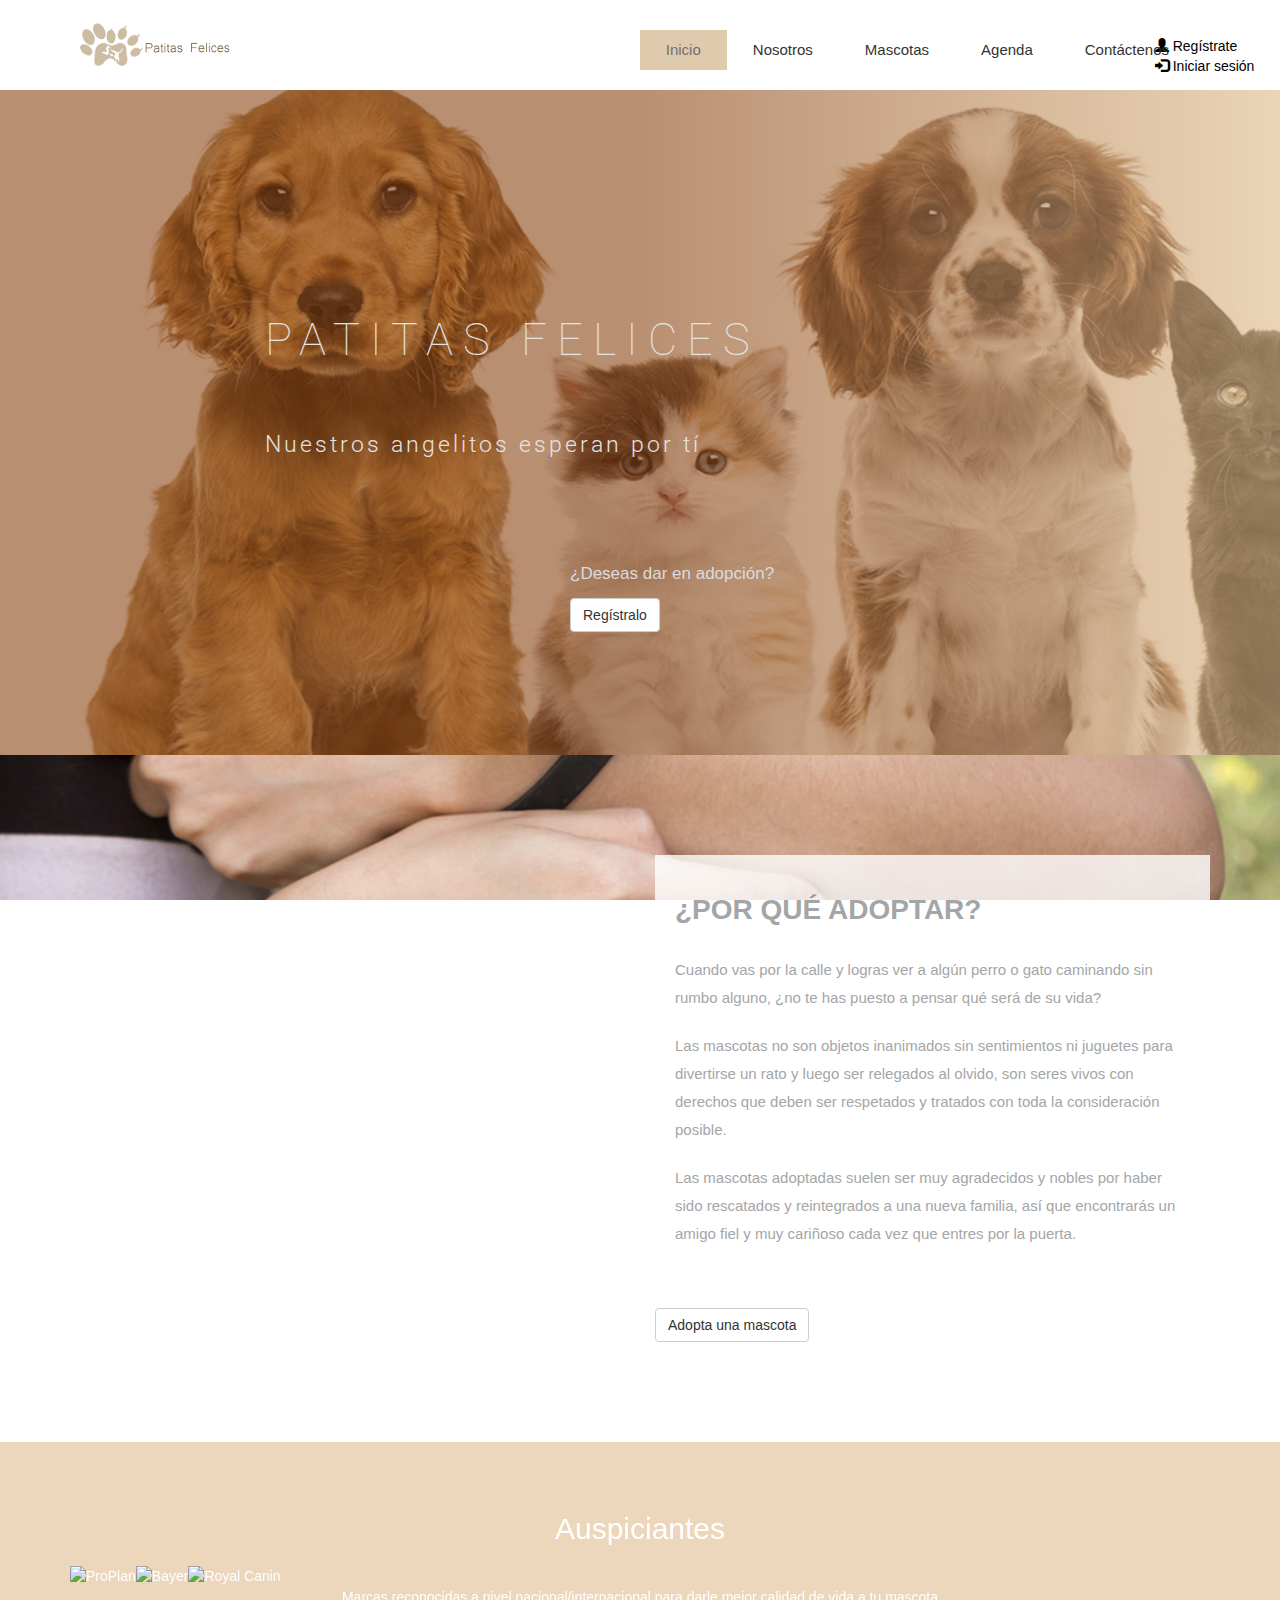
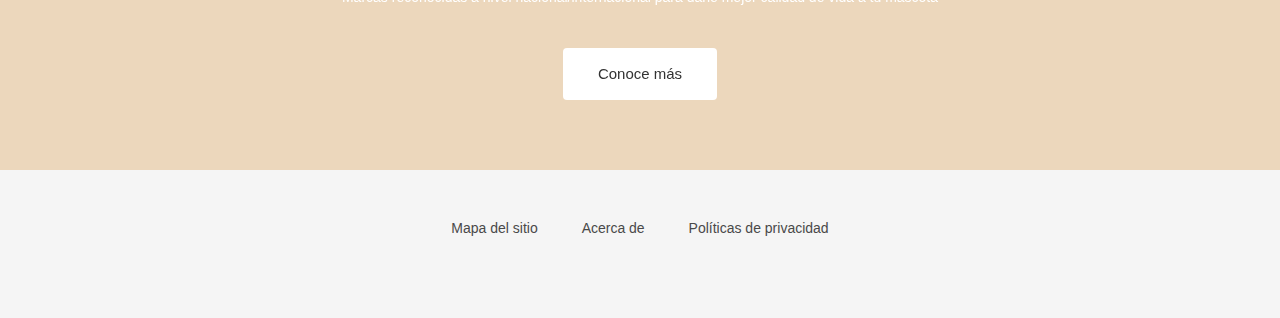
==== commit 7d8cd338: "index validado pro" ====
--- a/index.html
+++ b/index.html
@@ -12,7 +12,9 @@
     <!-- CSS -->
    
     <link rel="stylesheet" href="css/bootstrap.min.css">
-    <link rel="stylesheet" href="css/style.css">
+ <link rel="stylesheet" href="css/animate.css">
+    
+<link rel="stylesheet" href="css/style.css">
     <link rel="stylesheet" href="css/responsive.css">
     <link rel="stylesheet" href="https://maxcdn.bootstrapcdn.com/bootstrap/3.3.7/css/bootstrap.min.css">
      
@@ -119,9 +121,9 @@
               <h2>Auspiciantes</h2>
                 <table> 
                     <tr> 
-                        <td> <img  src="img/imgs/ausp1.png" alt="ProPlan"> </td>
-                        <td> <img  src="img/imgs/ausp2.png" alt= "Bayer"> </td>
-                        <td> <img  src="img/imgs/ausp3.png" alt= "Royal Canin"> </td>
+                        <td> <img  src="img/imgs/ausp1-i.png" alt="ProPlan"> </td>
+                        <td> <img  src="img/imgs/ausp2-i.png" alt= "Bayer"> </td>
+                        <td> <img  src="img/imgs/ausp3-i.png" alt= "Royal Canin"> </td>
                     </tr>
                 </table>
                    
--- a/css/style.css
+++ b/css/style.css
@@ -893,3 +893,7 @@
    height: auto;
 max-width: 100%
      }
+
+.alinear{
+   text-align: center;
+}
--- a/css/responsive.css
+++ b/css/responsive.css
@@ -262,7 +262,7 @@
 }
 
     .navbar-header {
-      width:500p;
+      width:500px;
  
 } 
     
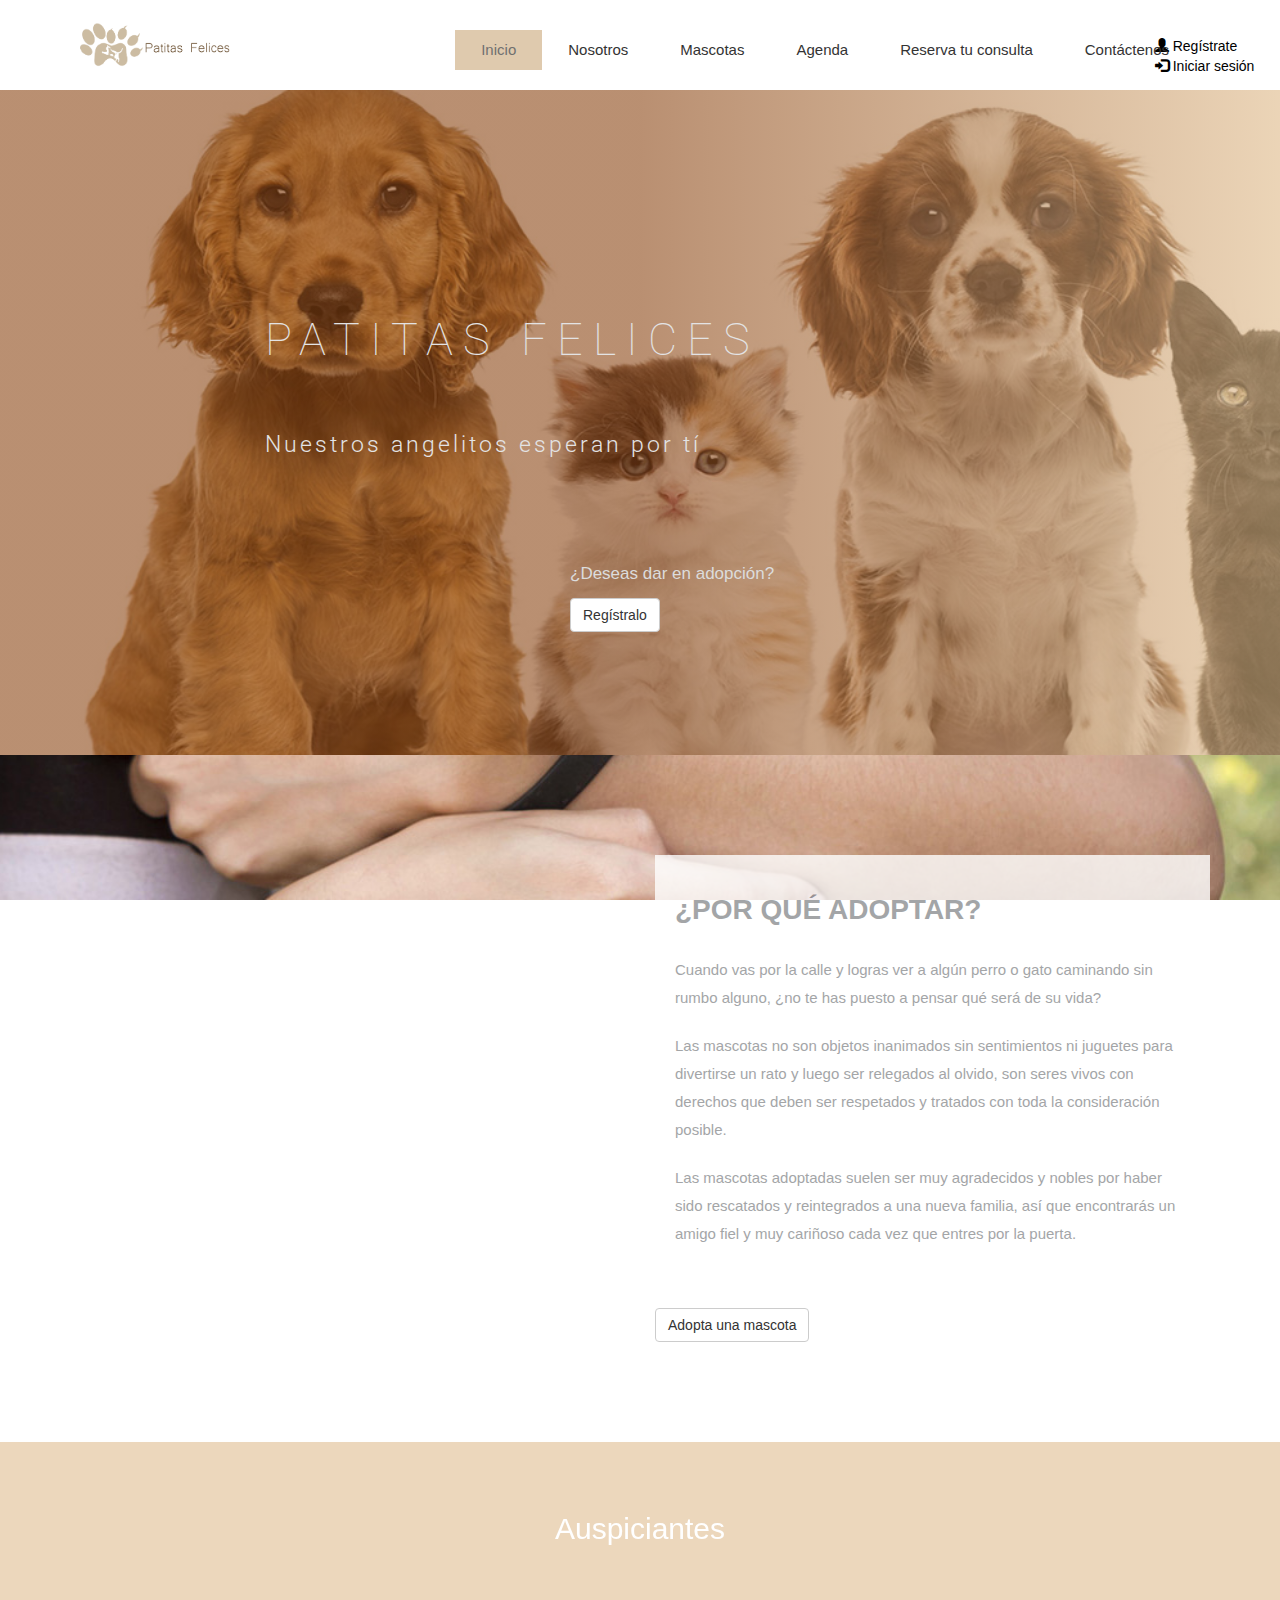
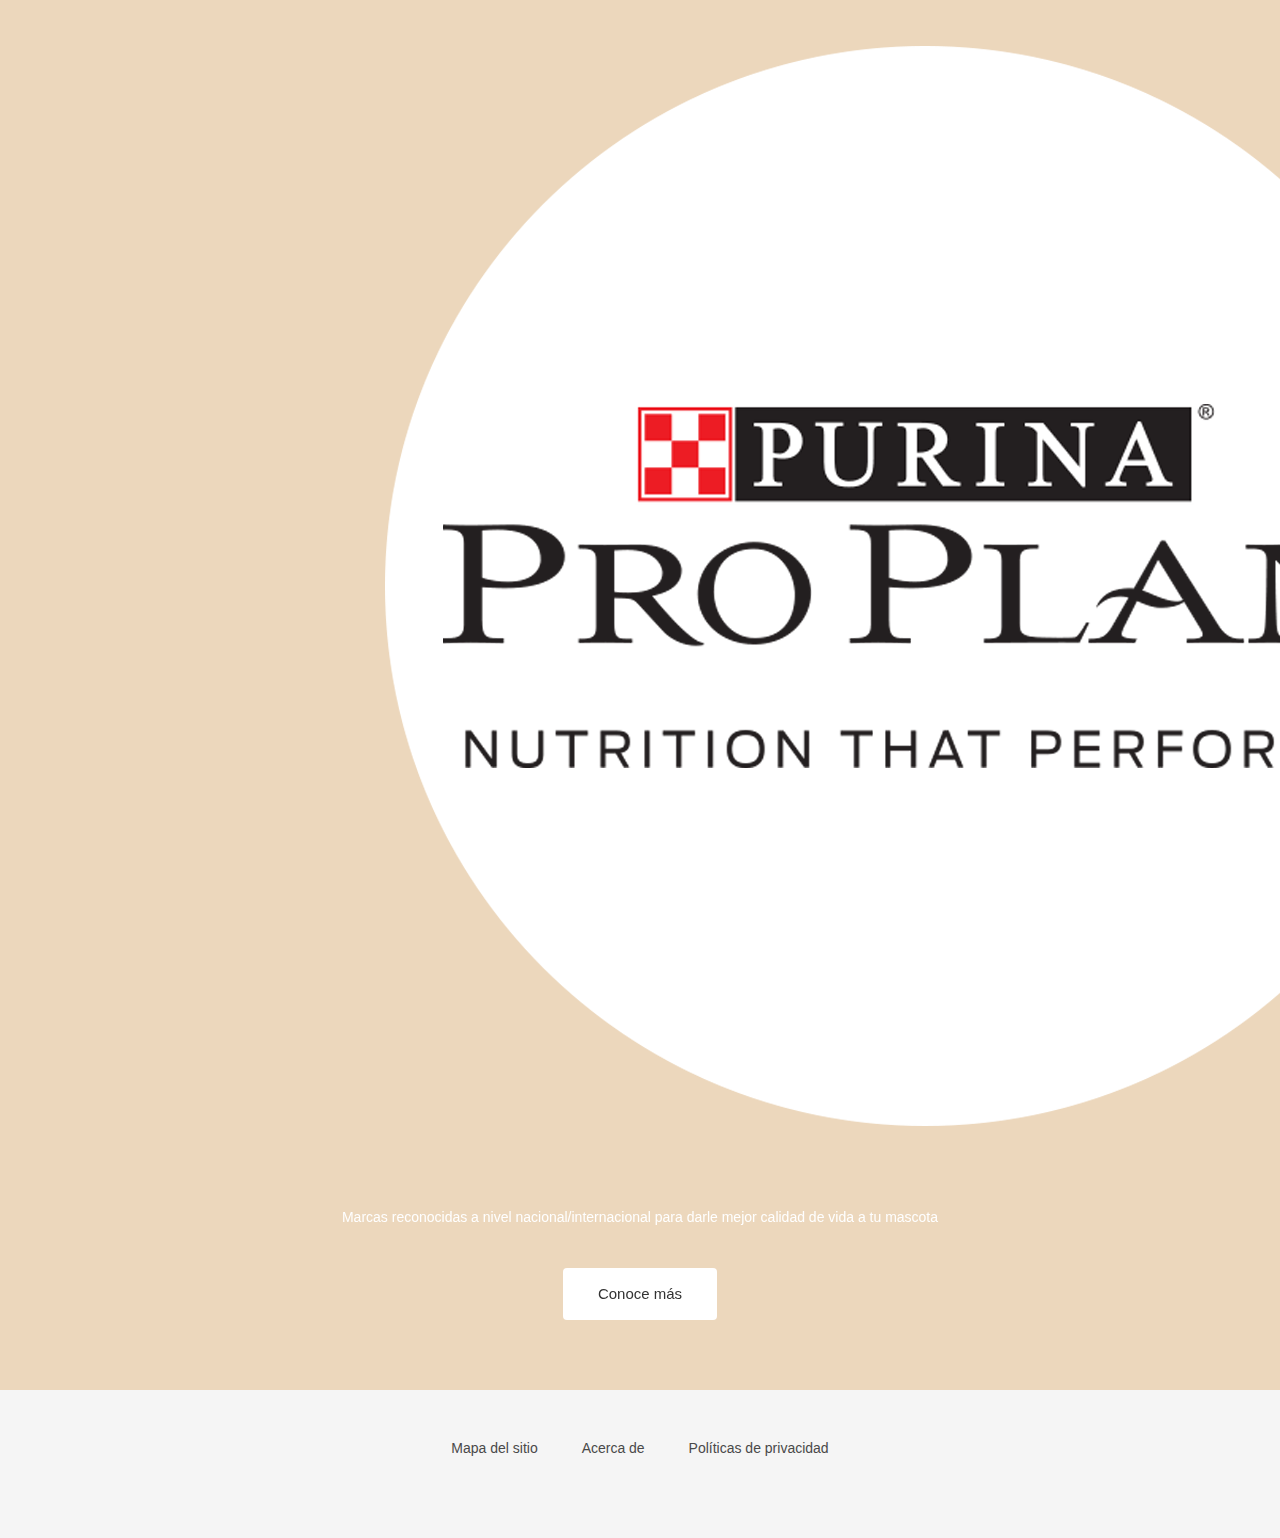
==== commit 2056ac72: "Agregar opcion de reserva" ====
--- a/index.html
+++ b/index.html
@@ -12,9 +12,7 @@
     <!-- CSS -->
    
     <link rel="stylesheet" href="css/bootstrap.min.css">
- <link rel="stylesheet" href="css/animate.css">
-    
-<link rel="stylesheet" href="css/style.css">
+    <link rel="stylesheet" href="css/style.css">
     <link rel="stylesheet" href="css/responsive.css">
     <link rel="stylesheet" href="https://maxcdn.bootstrapcdn.com/bootstrap/3.3.7/css/bootstrap.min.css">
      
@@ -63,7 +61,9 @@
                     <li><a href="nosotros.html">Nosotros</a></li>
                     <li><a href="mascotas.html">Mascotas</a></li>
                     <li><a href="agenda.html">Agenda</a></li>
+                     <li><a href="reserva.html">Reserva tu consulta</a></li>
                     <li><a href="contacto.html">Contáctenos</a></li>
+
                   </ul>
                 </div><!-- /.navbar-collapse -->
               </div><!-- /.container-fluid -->
@@ -121,9 +121,9 @@
               <h2>Auspiciantes</h2>
                 <table> 
                     <tr> 
-                        <td> <img  src="img/imgs/ausp1-i.png" alt="ProPlan"> </td>
-                        <td> <img  src="img/imgs/ausp2-i.png" alt= "Bayer"> </td>
-                        <td> <img  src="img/imgs/ausp3-i.png" alt= "Royal Canin"> </td>
+                        <td> <img  src="img/imgs/ausp1.png" alt="ProPlan"> </td>
+                        <td> <img  src="img/imgs/ausp2.png" alt= "Bayer"> </td>
+                        <td> <img  src="img/imgs/ausp3.png" alt= "Royal Canin"> </td>
                     </tr>
                 </table>
                    
--- a/css/style.css
+++ b/css/style.css
@@ -897,3 +897,23 @@
 .alinear{
    text-align: center;
 }
+
+a:hover, a:active {
+background-color: red;
+}
+
+@media screen and (max-width:1000px)and (min-width:100px){
+
+
+.tipo_1 { float:none ;
+width :auto}
+}
+
+a.ifo:link, a.ifo:visited {
+background-color: blue;
+color: white;
+padding: 14px 25px;
+text-align: center;
+text-decoration: none;
+display: inline-block;
+}
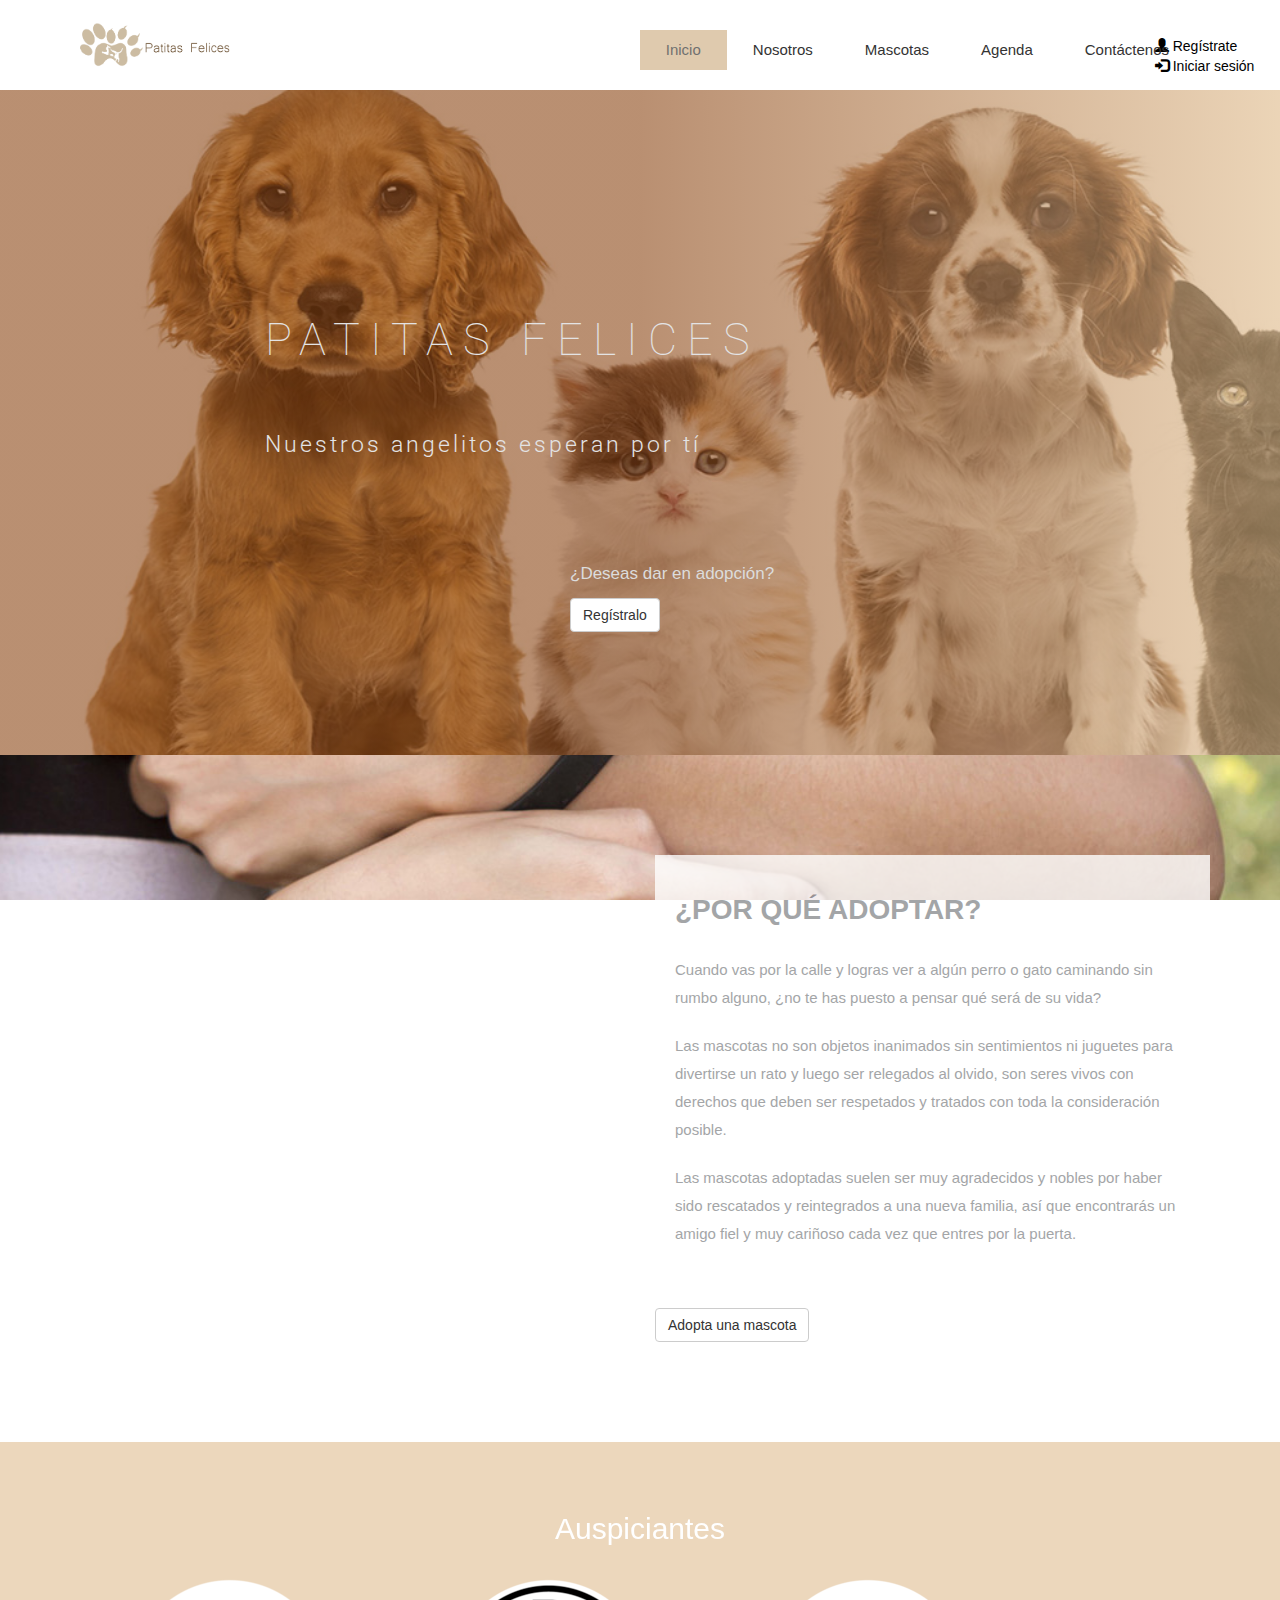
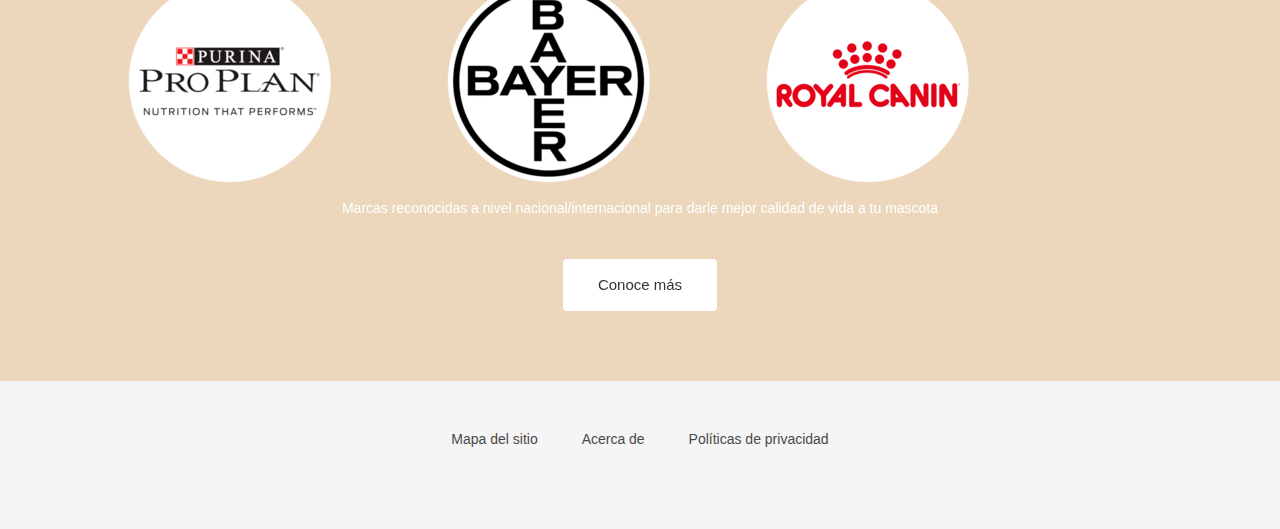
==== commit c5c5e56e: "Merge branch 'produccion' of https://github.com/ghalciva/proyecto-patitas-felices into produccion" ====
--- a/index.html
+++ b/index.html
@@ -12,7 +12,9 @@
     <!-- CSS -->
    
     <link rel="stylesheet" href="css/bootstrap.min.css">
-    <link rel="stylesheet" href="css/style.css">
+ <link rel="stylesheet" href="css/animate.css">
+    
+<link rel="stylesheet" href="css/style.css">
     <link rel="stylesheet" href="css/responsive.css">
     <link rel="stylesheet" href="https://maxcdn.bootstrapcdn.com/bootstrap/3.3.7/css/bootstrap.min.css">
      
@@ -61,9 +63,7 @@
                     <li><a href="nosotros.html">Nosotros</a></li>
                     <li><a href="mascotas.html">Mascotas</a></li>
                     <li><a href="agenda.html">Agenda</a></li>
-                     <li><a href="reserva.html">Reserva tu consulta</a></li>
                     <li><a href="contacto.html">Contáctenos</a></li>
-
                   </ul>
                 </div><!-- /.navbar-collapse -->
               </div><!-- /.container-fluid -->
@@ -121,9 +121,9 @@
               <h2>Auspiciantes</h2>
                 <table> 
                     <tr> 
-                        <td> <img  src="img/imgs/ausp1.png" alt="ProPlan"> </td>
-                        <td> <img  src="img/imgs/ausp2.png" alt= "Bayer"> </td>
-                        <td> <img  src="img/imgs/ausp3.png" alt= "Royal Canin"> </td>
+                        <td> <img  src="img/imgs/ausp1-i.png" alt="ProPlan"> </td>
+                        <td> <img  src="img/imgs/ausp2-i.png" alt= "Bayer"> </td>
+                        <td> <img  src="img/imgs/ausp3-i.png" alt= "Royal Canin"> </td>
                     </tr>
                 </table>
                    
